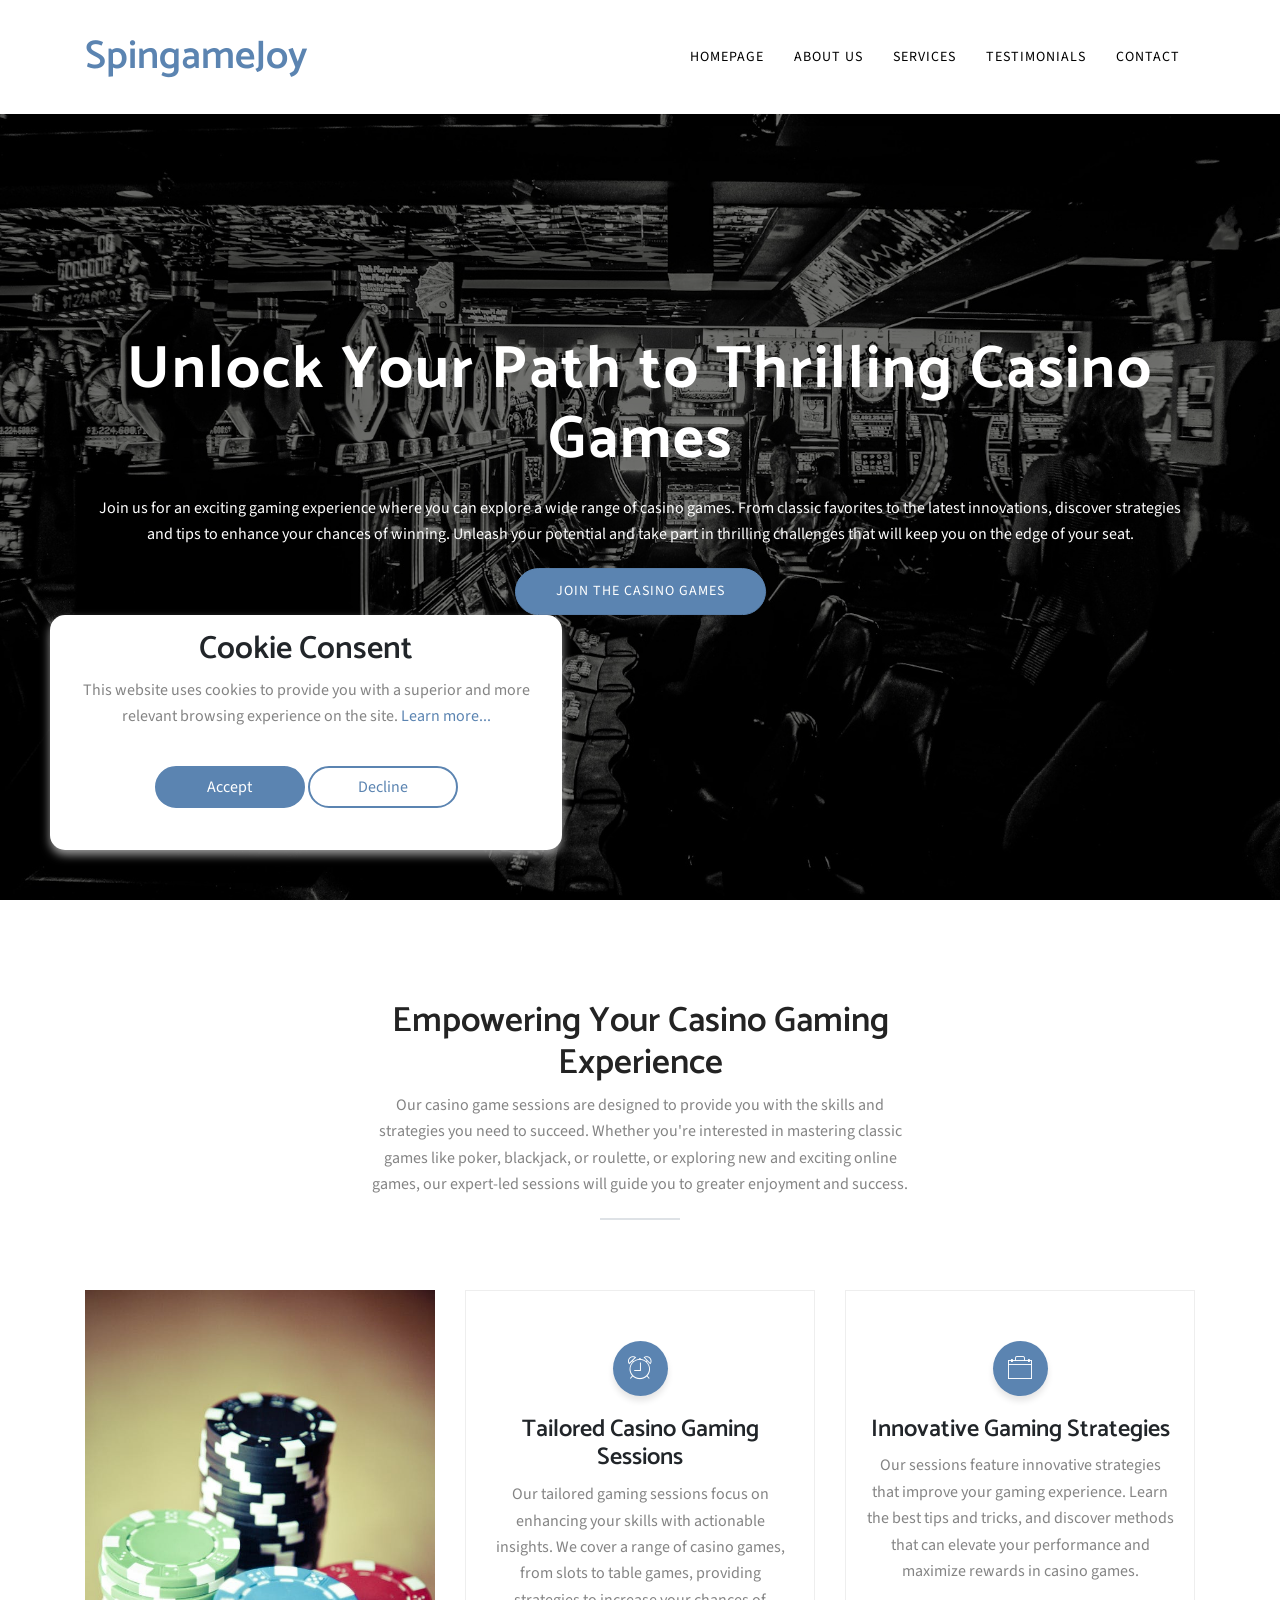
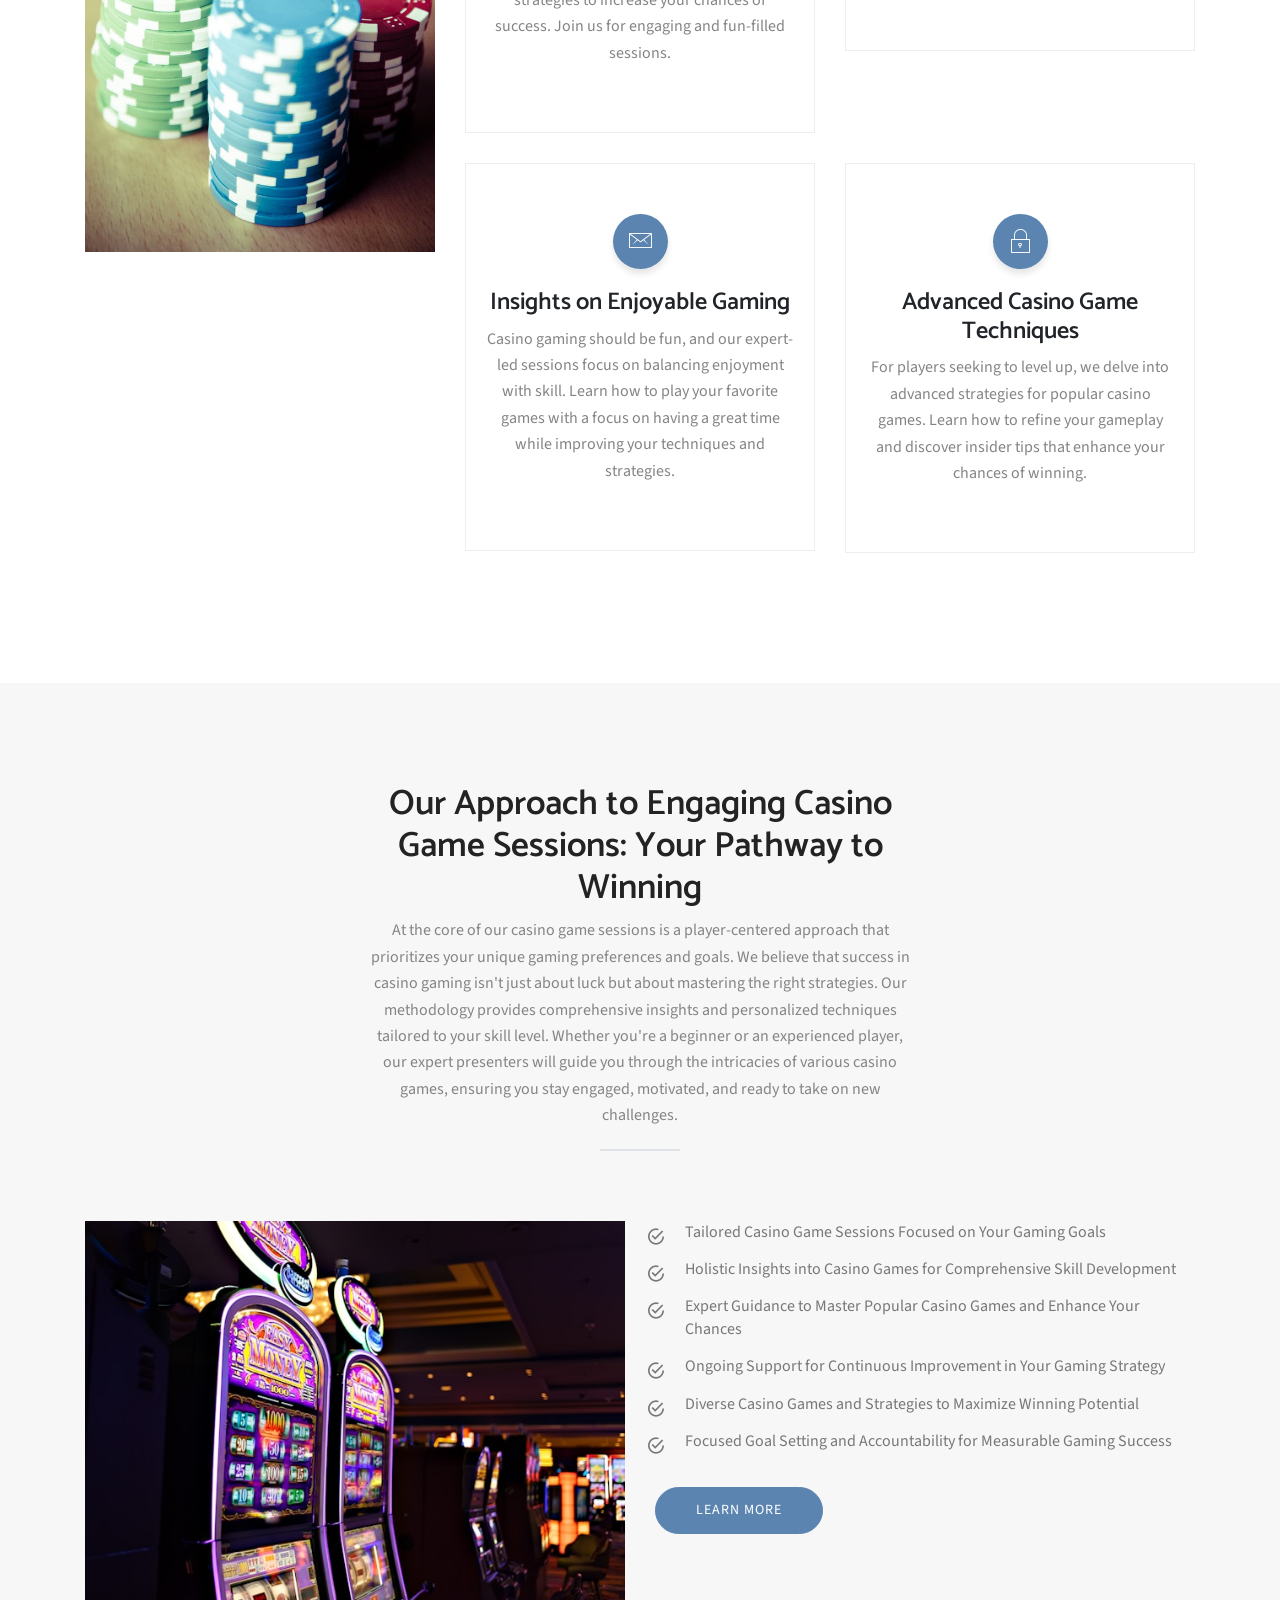
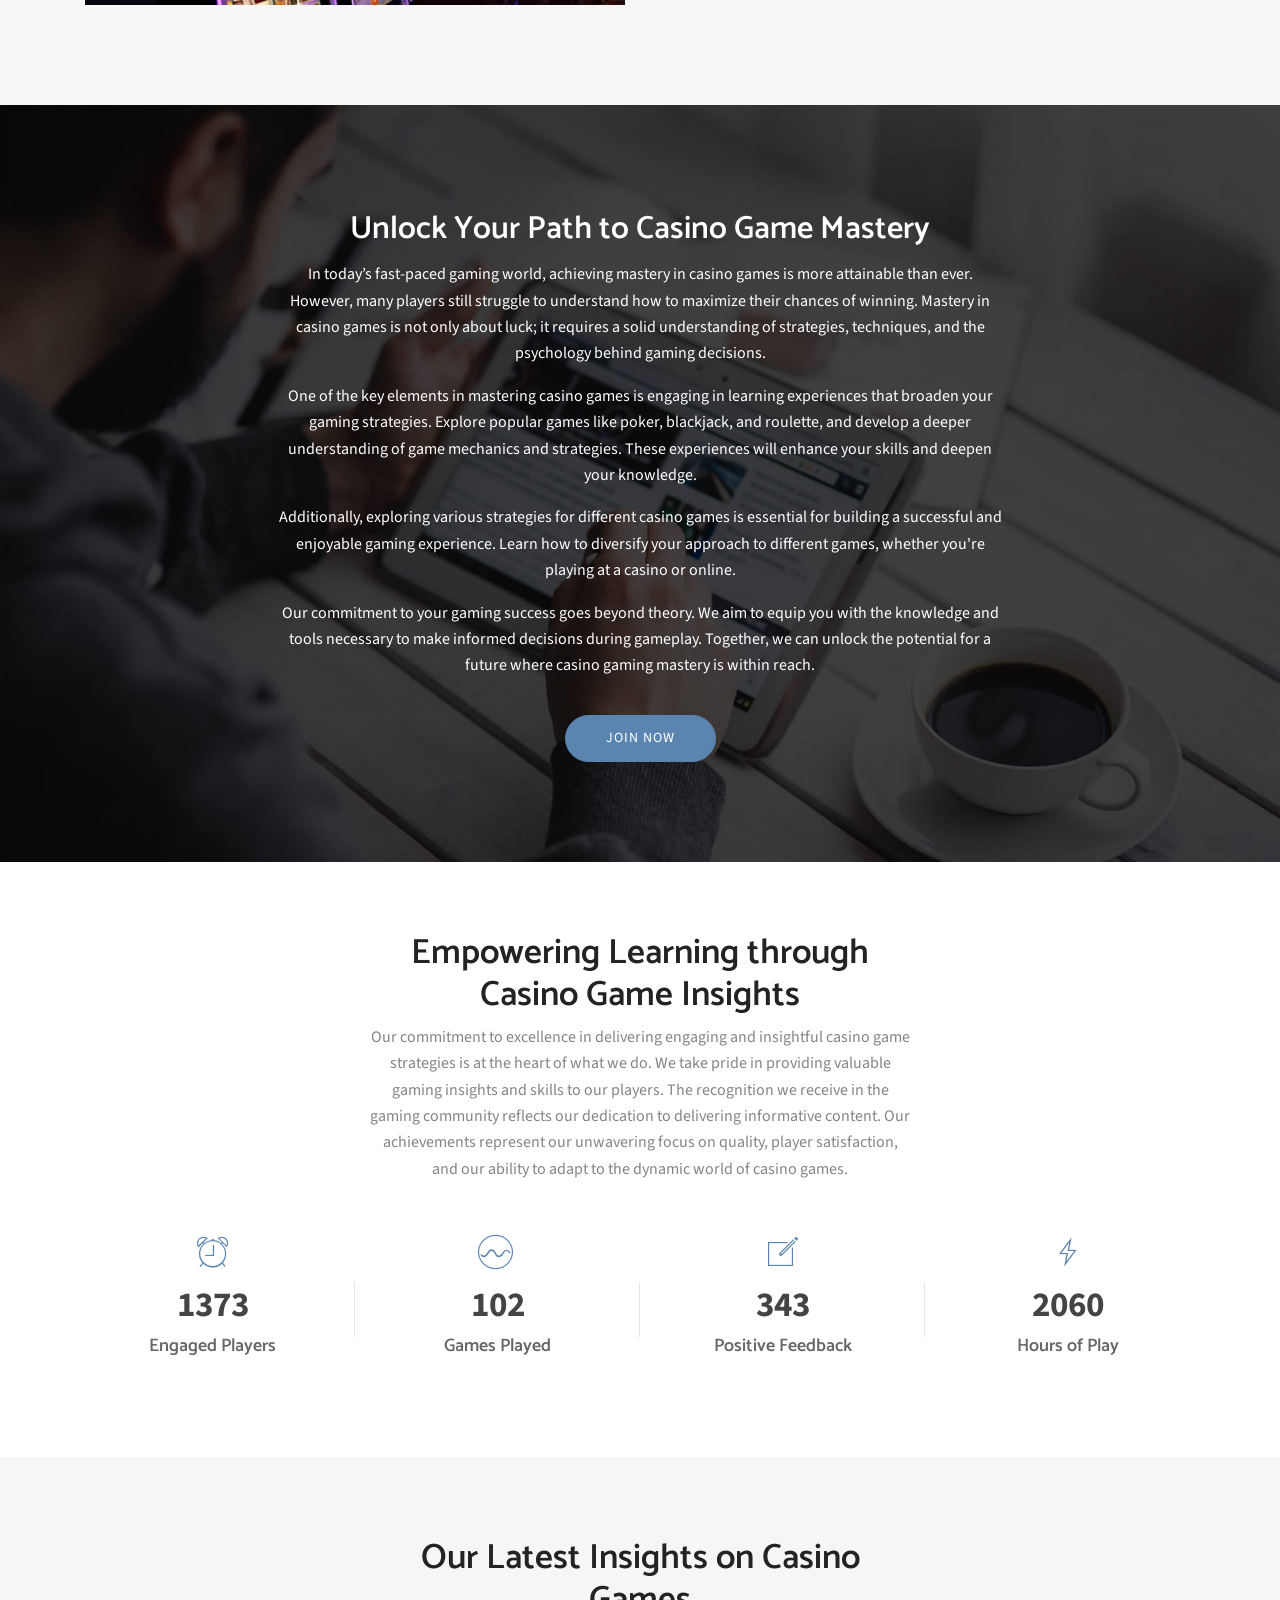
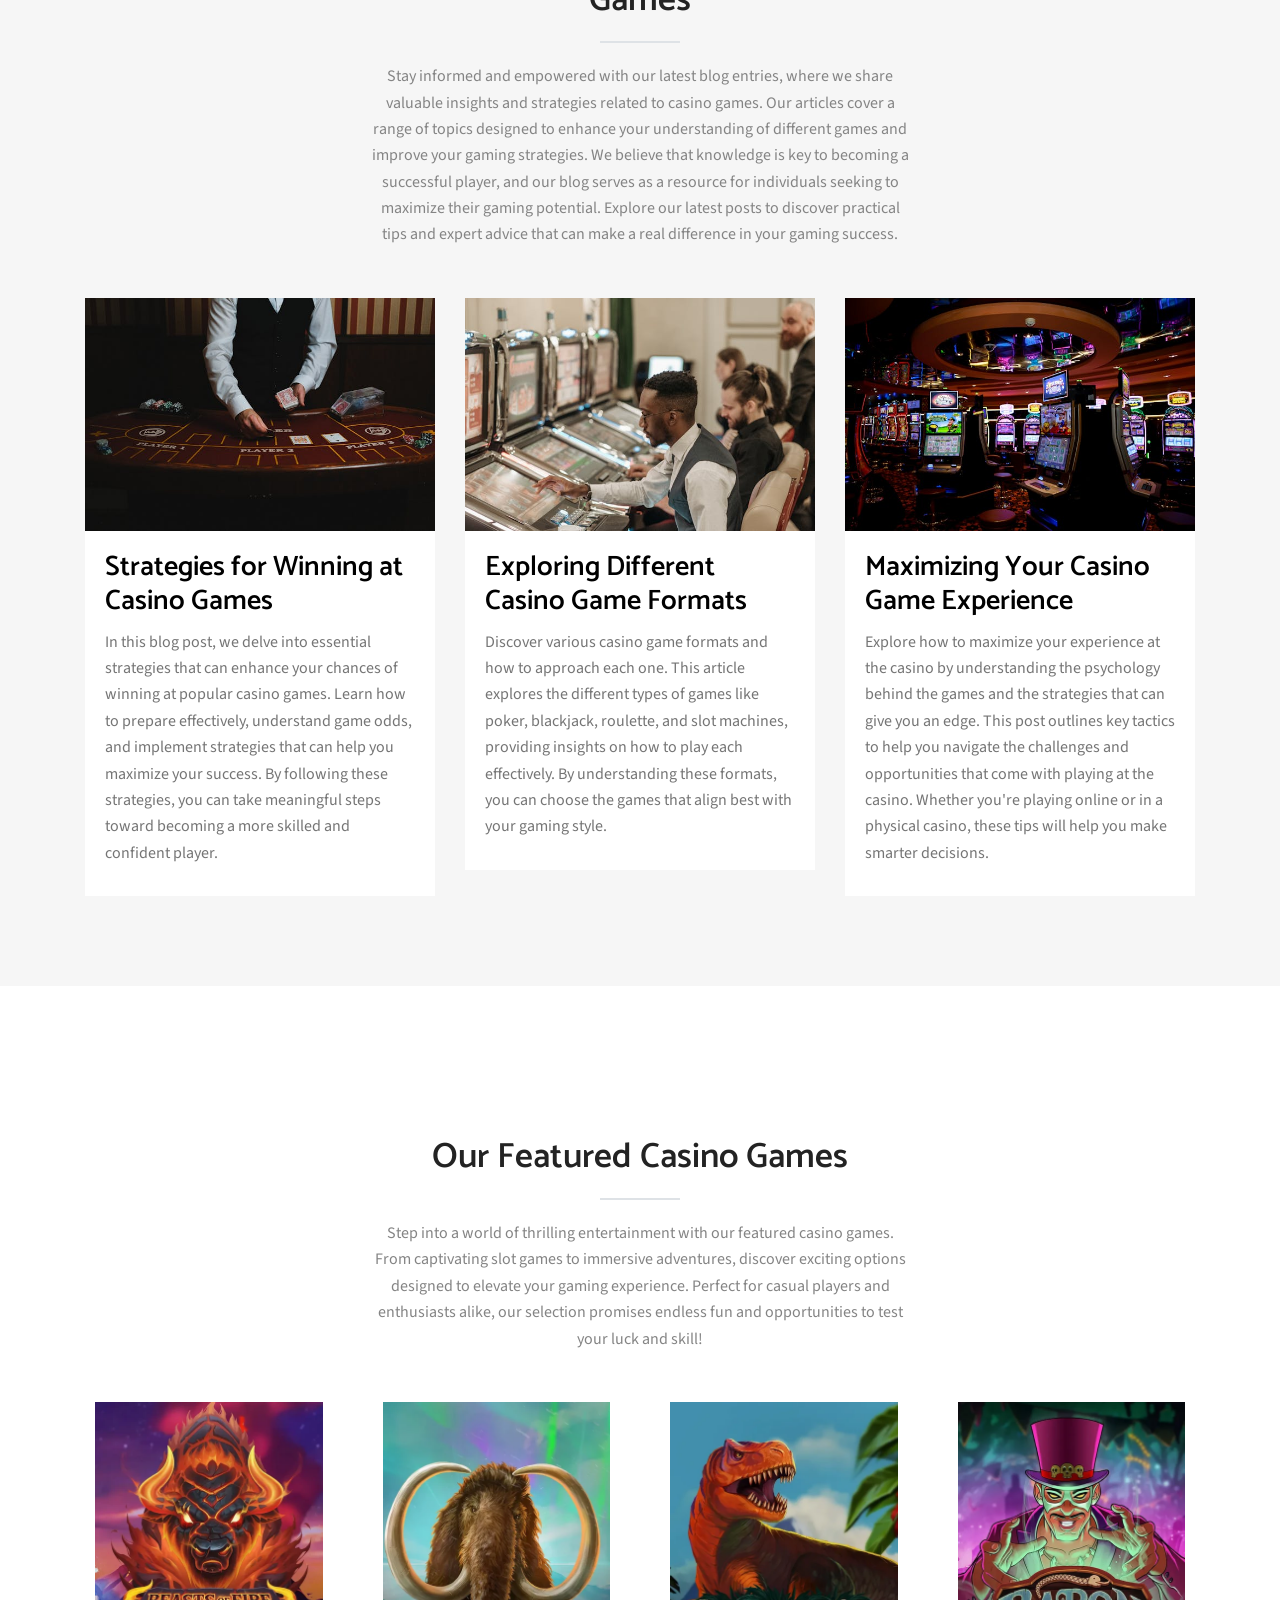
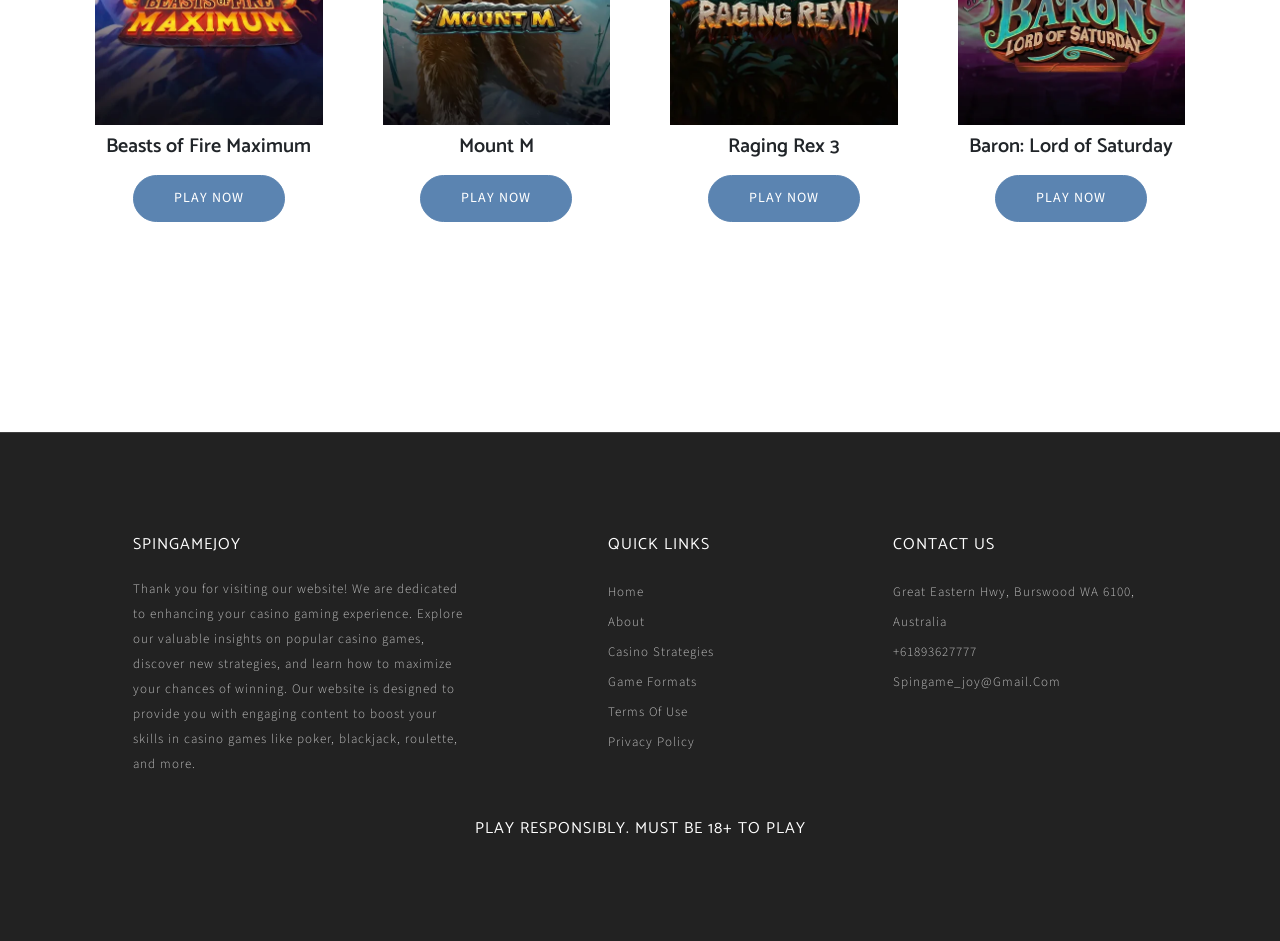
==== index.html @ d4bc5409 "WIP" ====
<!DOCTYPE html>

<html lang="en">
    <head>
        <!-- Basic Page Needs
  ================================================== -->
        <meta charset="utf-8" />
        <title>SpingameJoy</title>

        <!-- Mobile Specific Metas
  ================================================== -->
        <meta http-equiv="X-UA-Compatible" content="IE=edge" />
        <meta
            name="description"
            content="One page parallax responsive HTML Template"
        />
        <meta
            name="viewport"
            content="width=device-width, initial-scale=1.0, maximum-scale=5.0"
        />
        <meta name="author" content="Themefisher" />
        <meta name="generator" content="Themefisher Bingo HTML Template v1.0" />

        <!-- Favicon -->
        <link
            rel="shortcut icon"
            type="image/x-icon"
            href="images/favicon.png"
        />

        <!-- CSS
  ================================================== -->
        <!-- Themefisher Icon font -->
        <link rel="stylesheet" href="plugins/themefisher-font/style.css" />
        <!-- bootstrap.min css -->
        <link rel="stylesheet" href="plugins/bootstrap/bootstrap.min.css" />
        <!-- Lightbox.min css -->
        <link rel="stylesheet" href="plugins/lightbox2/css/lightbox.min.css" />
        <!-- animation css -->
        <link rel="stylesheet" href="plugins/animate/animate.css" />
        <!-- Slick Carousel -->
        <link rel="stylesheet" href="plugins/slick/slick.css" />
        <!-- Main Stylesheet -->
        <link rel="stylesheet" href="css/style.css" />
    </head>
    <body id="body">
        <!--
  Start Preloader
  ==================================== -->
        <div id="preloader">
            <div class="preloader">
                <span></span>
                <span></span>
                <span></span>
                <span></span>
                <span></span>
                <span></span>
            </div>
        </div>
        <!--
  End Preloader
  ==================================== -->

        <!--
Fixed Navigation
==================================== -->
        <header class="navigation fixed-top">
            <div class="container">
                <!-- main nav -->
                <nav class="navbar navbar-expand-lg navbar-light px-0">
                    <!-- logo -->
                    <a class="navbar-brand logo" href="index.html">
                        <h1 style="margin-bottom: 0px; color: #5b84b1ff">
                            SpingameJoy
                        </h1>
                    </a>
                    <!-- /logo -->
                    <button
                        class="navbar-toggler"
                        type="button"
                        data-toggle="collapse"
                        data-target="#navigation"
                        aria-controls="navigation"
                        aria-expanded="false"
                        aria-label="Toggle navigation"
                    >
                        <span class="navbar-toggler-icon"></span>
                    </button>

                    <div class="collapse navbar-collapse" id="navigation">
                        <ul class="navbar-nav ml-auto text-center">
                            <li class="nav-item">
                                <a class="nav-link" href="index.html"
                                    >Homepage</a
                                >
                            </li>

                            <li class="nav-item">
                                <a class="nav-link" href="about.html"
                                    >About Us</a
                                >
                            </li>
                            <li class="nav-item">
                                <a class="nav-link" href="service.html"
                                    >Services</a
                                >
                            </li>
                            <li class="nav-item">
                                <a class="nav-link" href="testimonials.html"
                                    >Testimonials</a
                                >
                            </li>
                            <li class="nav-item">
                                <a class="nav-link" href="contact.html"
                                    >Contact</a
                                >
                            </li>
                        </ul>
                    </div>
                </nav>
                <!-- /main nav -->
            </div>
        </header>
        <!--
End Fixed Navigation
==================================== -->

        <div class="hero-slider">
            <div
                class="slider-item th-fullpage hero-area"
                style="background-image: url(images/slider/slider-bg-1.jpg)"
            >
                <div class="container">
                    <div class="row">
                        <div class="col-md-12 text-center">
                            <h1
                                data-duration-in=".3"
                                data-animation-in="fadeInUp"
                                data-delay-in=".1"
                            >
                                Unlock Your Path to Thrilling Casino Games
                            </h1>
                            <p
                                data-duration-in=".3"
                                data-animation-in="fadeInUp"
                                data-delay-in=".5"
                            >
                                Join us for an exciting gaming experience where
                                you can explore a wide range of casino games.
                                From classic favorites to the latest
                                innovations, discover strategies and tips to
                                enhance your chances of winning. Unleash your
                                potential and take part in thrilling challenges
                                that will keep you on the edge of your seat.
                            </p>
                            <a
                                data-duration-in=".3"
                                data-animation-in="fadeInUp"
                                data-delay-in=".8"
                                class="btn btn-main"
                                href="service.html"
                                >Join the Casino Games</a
                            >
                        </div>
                    </div>
                </div>
            </div>
            <div
                class="slider-item th-fullpage hero-area"
                style="background-image: url(images/slider/slider-bg-2.jpg)"
            >
                <div class="container">
                    <div class="row">
                        <div class="col-md-12 text-center">
                            <h1
                                data-duration-in=".3"
                                data-animation-in="fadeInDown"
                                data-delay-in=".1"
                            >
                                Master Casino Strategies for Fun and Rewards
                            </h1>
                            <p
                                data-duration-in=".3"
                                data-animation-in="fadeInDown"
                                data-delay-in=".5"
                            >
                                Ready to take your casino game skills to the
                                next level? Learn strategies to maximize your
                                chances of winning. Whether you're a beginner or
                                an experienced player, learn how to play smarter
                                and enjoy a rewarding gaming experience.
                            </p>
                            <a
                                data-duration-in=".3"
                                data-animation-in="fadeInDown"
                                data-delay-in=".8"
                                class="btn btn-main"
                                href="about.html"
                                >Join Now</a
                            >
                        </div>
                    </div>
                </div>
            </div>
        </div>

        <!--
Start About Section
==================================== -->
        <section class="service-2 section">
            <div class="container">
                <div class="row justify-content-center">
                    <div class="col-lg-6">
                        <!-- section title -->
                        <div class="title text-center">
                            <h2>Empowering Your Casino Gaming Experience</h2>
                            <p>
                                Our casino game sessions are designed to provide
                                you with the skills and strategies you need to
                                succeed. Whether you're interested in mastering
                                classic games like poker, blackjack, or
                                roulette, or exploring new and exciting online
                                games, our expert-led sessions will guide you to
                                greater enjoyment and success.
                            </p>
                            <div class="border"></div>
                        </div>
                        <!-- /section title -->
                    </div>
                </div>
                <div class="row">
                    <div class="col-md-4 text-center d-none d-md-block">
                        <img
                            loading="lazy"
                            src="images/about/member.jpg"
                            class="img-fluid inline-block"
                            alt=""
                        />
                    </div>
                    <div class="col-md-8">
                        <div class="row text-center">
                            <div class="col-md-6 col-sm-6">
                                <div class="service-item">
                                    <i class="tf-ion-ios-alarm-outline"></i>
                                    <h4>Tailored Casino Gaming Sessions</h4>
                                    <p>
                                        Our tailored gaming sessions focus on
                                        enhancing your skills with actionable
                                        insights. We cover a range of casino
                                        games, from slots to table games,
                                        providing strategies to increase your
                                        chances of success. Join us for engaging
                                        and fun-filled sessions.
                                    </p>
                                </div>
                            </div>
                            <!-- END COL -->
                            <div class="col-md-6 col-sm-6">
                                <div class="service-item">
                                    <i class="tf-ion-ios-briefcase-outline"></i>
                                    <h4>Innovative Gaming Strategies</h4>
                                    <p>
                                        Our sessions feature innovative
                                        strategies that improve your gaming
                                        experience. Learn the best tips and
                                        tricks, and discover methods that can
                                        elevate your performance and maximize
                                        rewards in casino games.
                                    </p>
                                </div>
                            </div>
                            <!-- END COL -->
                            <div class="col-md-6 col-sm-6">
                                <div class="service-item">
                                    <i class="tf-ion-ios-email-outline"></i>
                                    <h4>Insights on Enjoyable Gaming</h4>
                                    <p>
                                        Casino gaming should be fun, and our
                                        expert-led sessions focus on balancing
                                        enjoyment with skill. Learn how to play
                                        your favorite games with a focus on
                                        having a great time while improving your
                                        techniques and strategies.
                                    </p>
                                </div>
                            </div>
                            <!-- END COL -->
                            <div class="col-md-6 col-sm-6">
                                <div class="service-item">
                                    <i class="tf-ion-ios-locked-outline"></i>
                                    <h4>Advanced Casino Game Techniques</h4>
                                    <p>
                                        For players seeking to level up, we
                                        delve into advanced strategies for
                                        popular casino games. Learn how to
                                        refine your gameplay and discover
                                        insider tips that enhance your chances
                                        of winning.
                                    </p>
                                </div>
                            </div>
                            <!-- END COL -->
                        </div>
                    </div>
                </div>
                <!-- End row -->
            </div>
            <!-- End container -->
        </section>

        <!-- End section -->

        <!--
Start About Section
==================================== -->
        <section class="about-2 section" id="about">
            <div class="container">
                <div class="row justify-content-center">
                    <!-- section title -->
                    <div class="col-lg-6">
                        <div class="title text-center">
                            <h2>
                                Our Approach to Engaging Casino Game Sessions:
                                Your Pathway to Winning
                            </h2>
                            <p>
                                At the core of our casino game sessions is a
                                player-centered approach that prioritizes your
                                unique gaming preferences and goals. We believe
                                that success in casino gaming isn't just about
                                luck but about mastering the right strategies.
                                Our methodology provides comprehensive insights
                                and personalized techniques tailored to your
                                skill level. Whether you're a beginner or an
                                experienced player, our expert presenters will
                                guide you through the intricacies of various
                                casino games, ensuring you stay engaged,
                                motivated, and ready to take on new challenges.
                            </p>
                            <div class="border"></div>
                        </div>
                    </div>
                    <!-- /section title -->
                </div>

                <div class="row">
                    <div class="col-md-6 mb-4 mb-md-0">
                        <img
                            loading="lazy"
                            src="images/about/approach.jpg"
                            class="img-fluid"
                            alt=""
                        />
                    </div>
                    <div class="col-md-6">
                        <ul class="checklist">
                            <li>
                                Tailored Casino Game Sessions Focused on Your
                                Gaming Goals
                            </li>
                            <li>
                                Holistic Insights into Casino Games for
                                Comprehensive Skill Development
                            </li>
                            <li>
                                Expert Guidance to Master Popular Casino Games
                                and Enhance Your Chances
                            </li>
                            <li>
                                Ongoing Support for Continuous Improvement in
                                Your Gaming Strategy
                            </li>
                            <li>
                                Diverse Casino Games and Strategies to Maximize
                                Winning Potential
                            </li>
                            <li>
                                Focused Goal Setting and Accountability for
                                Measurable Gaming Success
                            </li>
                        </ul>
                        <a href="about.html" class="btn btn-main mt-20"
                            >Learn More</a
                        >
                    </div>
                </div>
                <!-- End row -->
            </div>
            <!-- End container -->
        </section>
        <!-- End section -->

        <!--
Start Call To Action
==================================== -->
        <section class="call-to-action section">
            <div class="container">
                <div class="row justify-content-center">
                    <div class="col-xl-8 col-lg-8 text-center">
                        <h2>Unlock Your Path to Casino Game Mastery</h2>
                        <p>
                            In today’s fast-paced gaming world, achieving
                            mastery in casino games is more attainable than
                            ever. However, many players still struggle to
                            understand how to maximize their chances of winning.
                            Mastery in casino games is not only about luck; it
                            requires a solid understanding of strategies,
                            techniques, and the psychology behind gaming
                            decisions.
                        </p>
                        <p>
                            One of the key elements in mastering casino games is
                            engaging in learning experiences that broaden your
                            gaming strategies. Explore popular games like poker,
                            blackjack, and roulette, and develop a deeper
                            understanding of game mechanics and strategies.
                            These experiences will enhance your skills and
                            deepen your knowledge.
                        </p>
                        <p>
                            Additionally, exploring various strategies for
                            different casino games is essential for building a
                            successful and enjoyable gaming experience. Learn
                            how to diversify your approach to different games,
                            whether you're playing at a casino or online.
                        </p>
                        <p>
                            Our commitment to your gaming success goes beyond
                            theory. We aim to equip you with the knowledge and
                            tools necessary to make informed decisions during
                            gameplay. Together, we can unlock the potential for
                            a future where casino gaming mastery is within
                            reach.
                        </p>
                        <a href="contact.html" class="btn btn-main">Join Now</a>
                    </div>
                </div>
                <!-- End row -->
            </div>
            <!-- End container -->
        </section>
        <!-- End section -->

        <!--
Start Counter Section
==================================== -->
        <section class="counter-wrapper section-sm">
            <div class="container">
                <div class="row justify-content-center">
                    <div class="col-xl-6 col-lg-8 text-center">
                        <div class="title">
                            <h2>
                                Empowering Learning through Casino Game Insights
                            </h2>
                            <p>
                                Our commitment to excellence in delivering
                                engaging and insightful casino game strategies
                                is at the heart of what we do. We take pride in
                                providing valuable gaming insights and skills to
                                our players. The recognition we receive in the
                                gaming community reflects our dedication to
                                delivering informative content. Our achievements
                                represent our unwavering focus on quality,
                                player satisfaction, and our ability to adapt to
                                the dynamic world of casino games.
                            </p>
                        </div>
                    </div>
                </div>
                <div class="row">
                    <!-- first count item -->
                    <div class="col-md-3 col-sm-6 col-xs-6 text-center">
                        <div class="counters-item">
                            <i class="tf-ion-ios-alarm-outline"></i>
                            <div>
                                <span class="counter" data-count="2000">0</span>
                            </div>
                            <h3>Engaged Players</h3>
                        </div>
                    </div>
                    <!-- end first count item -->

                    <!-- second count item -->
                    <div class="col-md-3 col-sm-6 col-xs-6 text-center">
                        <div class="counters-item">
                            <i class="tf-ion-ios-analytics-outline"></i>
                            <div>
                                <span class="counter" data-count="150">0</span>
                            </div>
                            <h3>Games Played</h3>
                        </div>
                    </div>
                    <!-- end second count item -->

                    <!-- third count item -->
                    <div class="col-md-3 col-sm-6 col-xs-6 text-center">
                        <div class="counters-item">
                            <i class="tf-ion-ios-compose-outline"></i>
                            <div>
                                <span class="counter" data-count="500">0</span>
                            </div>
                            <h3>Positive Feedback</h3>
                        </div>
                    </div>
                    <!-- end third count item -->

                    <!-- fourth count item -->
                    <div class="col-md-3 col-sm-6 col-xs-6 text-center">
                        <div class="counters-item kill-border">
                            <i class="tf-ion-ios-bolt-outline"></i>
                            <div>
                                <span class="counter" data-count="3000">0</span>
                            </div>
                            <h3>Hours of Play</h3>
                        </div>
                    </div>
                    <!-- end fourth count item -->
                </div>
                <!-- end row -->
            </div>
            <!-- end container -->
        </section>
        <!-- end section -->

        <!--
Start Blog Section
=========================================== -->
        <section class="blog" id="blog">
            <div class="container">
                <div class="row justify-content-center">
                    <!-- section title -->
                    <div class="col-xl-6 col-lg-8">
                        <div class="title text-center">
                            <h2>
                                Our Latest Insights
                                <span class="color">on Casino Games</span>
                            </h2>
                            <div class="border"></div>
                            <p>
                                Stay informed and empowered with our latest blog
                                entries, where we share valuable insights and
                                strategies related to casino games. Our articles
                                cover a range of topics designed to enhance your
                                understanding of different games and improve
                                your gaming strategies. We believe that
                                knowledge is key to becoming a successful
                                player, and our blog serves as a resource for
                                individuals seeking to maximize their gaming
                                potential. Explore our latest posts to discover
                                practical tips and expert advice that can make a
                                real difference in your gaming success.
                            </p>
                        </div>
                    </div>
                    <!-- /section title -->
                </div>

                <div class="row">
                    <!-- single blog post -->
                    <article class="col-lg-4 col-md-6">
                        <div class="post-item">
                            <div class="media-wrapper">
                                <img
                                    loading="lazy"
                                    src="images/blog/post-1.jpg"
                                    alt="casino strategies cover image"
                                    class="img-fluid"
                                />
                            </div>

                            <div class="content">
                                <h3>
                                    <a
                                        >Strategies for Winning at Casino
                                        Games</a
                                    >
                                </h3>
                                <p>
                                    In this blog post, we delve into essential
                                    strategies that can enhance your chances of
                                    winning at popular casino games. Learn how
                                    to prepare effectively, understand game
                                    odds, and implement strategies that can help
                                    you maximize your success. By following
                                    these strategies, you can take meaningful
                                    steps toward becoming a more skilled and
                                    confident player.
                                </p>
                            </div>
                        </div>
                    </article>
                    <!-- /single blog post -->

                    <!-- single blog post -->
                    <article class="col-lg-4 col-md-6">
                        <div class="post-item">
                            <div class="media-wrapper">
                                <img
                                    loading="lazy"
                                    src="images/blog/post-2.jpg"
                                    alt="casino game formats cover image"
                                    class="img-fluid"
                                />
                            </div>

                            <div class="content">
                                <h3>
                                    <a
                                        >Exploring Different Casino Game
                                        Formats</a
                                    >
                                </h3>
                                <p>
                                    Discover various casino game formats and how
                                    to approach each one. This article explores
                                    the different types of games like poker,
                                    blackjack, roulette, and slot machines,
                                    providing insights on how to play each
                                    effectively. By understanding these formats,
                                    you can choose the games that align best
                                    with your gaming style.
                                </p>
                            </div>
                        </div>
                    </article>
                    <!-- end single blog post -->

                    <!-- single blog post -->
                    <article class="col-lg-4 col-md-6">
                        <div class="post-item">
                            <div class="media-wrapper">
                                <img
                                    loading="lazy"
                                    src="images/blog/post-3.jpg"
                                    alt="casino game benefits cover image"
                                    class="img-fluid"
                                />
                            </div>

                            <div class="content">
                                <h3>
                                    <a
                                        >Maximizing Your Casino Game
                                        Experience</a
                                    >
                                </h3>
                                <p>
                                    Explore how to maximize your experience at
                                    the casino by understanding the psychology
                                    behind the games and the strategies that can
                                    give you an edge. This post outlines key
                                    tactics to help you navigate the challenges
                                    and opportunities that come with playing at
                                    the casino. Whether you're playing online or
                                    in a physical casino, these tips will help
                                    you make smarter decisions.
                                </p>
                            </div>
                        </div>
                    </article>
                    <!-- end single blog post -->
                </div>
                <!-- end row -->
            </div>
            <!-- end container -->
        </section>
        <!-- end section -->

        <!-- Featured Games Start -->
        <section style="margin-top: 100px; margin-bottom: 140px">
            <div class="container" style="padding: 50px 10px">
                <!-- section title -->
                <div class="row justify-content-center">
                    <div class="col-xl-6 col-lg-8">
                        <div class="title text-center">
                            <h2>
                                Our Featured
                                <span class="color">Casino Games</span>
                            </h2>
                            <div class="border"></div>
                            <p>
                                Step into a world of thrilling entertainment
                                with our featured casino games. From captivating
                                slot games to immersive adventures, discover
                                exciting options designed to elevate your gaming
                                experience. Perfect for casual players and
                                enthusiasts alike, our selection promises
                                endless fun and opportunities to test your luck
                                and skill!
                            </p>
                        </div>
                    </div>
                </div>
                <!-- /section title -->
                <div>
                    <div class="row">
                        <div class="col-lg-3 col-md-6 col-sm-12 text-center">
                            <div
                                style="
                                    background-color: #fff;
                                    padding: 0px 15px 20px;
                                "
                            >
                                <img
                                    src="images/about-1.jpg"
                                    alt="Beasts of Fire Maximum"
                                    style="
                                        width: 100%;
                                        margin-bottom: 10px;
                                        object-fit: cover;
                                    "
                                />
                                <h5 class="mb-3">Beasts of Fire Maximum</h5>
                                <button
                                    type="button"
                                    class="btn btn-outline-primary"
                                    id="triggerImage"
                                >
                                    Play Now
                                </button>
                                <div
                                    class="iframe-container"
                                    id="iframeContainer"
                                >
                                    <div class="iframe-content">
                                        <button class="close-btn" id="closeBtn">
                                            X
                                        </button>
                                        <iframe
                                            class="iframe"
                                            frameborder="0"
                                            scrolling="auto"
                                            allowfullscreen=""
                                            loading="lazy"
                                            src="https://asccw.playngonetwork.com/casino/ContainerLauncher?pid=2&gid=beastsoffiremaximum&lang=en_GB&practice=1&channel=desktop&demo=2"
                                        ></iframe>
                                    </div>
                                </div>
                            </div>
                        </div>

                        <div class="col-lg-3 col-md-6 col-sm-12 text-center">
                            <div
                                style="
                                    background-color: #fff;
                                    padding: 0px 15px 20px;
                                "
                            >
                                <img
                                    src="images/about-2.jpg"
                                    alt="Mount M"
                                    style="
                                        width: 100%;
                                        margin-bottom: 10px;
                                        object-fit: cover;
                                    "
                                />
                                <h5 class="mb-3">Mount M</h5>
                                <button
                                    type="button"
                                    class="btn btn-outline-primary"
                                    id="triggerImage2"
                                >
                                    Play Now
                                </button>
                                <div
                                    class="iframe-container"
                                    id="iframeContainer2"
                                >
                                    <div class="iframe-content">
                                        <button
                                            class="close-btn"
                                            id="closeBtn2"
                                        >
                                            X
                                        </button>
                                        <iframe
                                            class="iframe"
                                            frameborder="0"
                                            scrolling="auto"
                                            allowfullscreen=""
                                            loading="lazy"
                                            src="https://asccw.playngonetwork.com/casino/ContainerLauncher?pid=2&gid=mountm&lang=en_GB&practice=1&channel=desktop&demo=2"
                                        ></iframe>
                                    </div>
                                </div>
                            </div>
                        </div>

                        <div class="col-lg-3 col-md-6 col-sm-12 text-center">
                            <div
                                style="
                                    background-color: #fff;
                                    padding: 0px 15px 20px;
                                "
                            >
                                <img
                                    src="images/about-3.jpg"
                                    alt="Raging Rex 3"
                                    style="
                                        width: 100%;
                                        margin-bottom: 10px;
                                        object-fit: cover;
                                    "
                                />
                                <h5 class="mb-3">Raging Rex 3</h5>
                                <button
                                    type="button"
                                    class="btn btn-outline-primary"
                                    id="triggerImage3"
                                >
                                    Play Now
                                </button>
                                <div
                                    class="iframe-container"
                                    id="iframeContainer3"
                                >
                                    <div class="iframe-content">
                                        <button
                                            class="close-btn"
                                            id="closeBtn3"
                                        >
                                            X
                                        </button>
                                        <iframe
                                            class="iframe"
                                            frameborder="0"
                                            scrolling="auto"
                                            allowfullscreen=""
                                            loading="lazy"
                                            src="https://asccw.playngonetwork.com/casino/ContainerLauncher?pid=2&gid=ragingrex3&lang=en_GB&practice=1&channel=desktop&demo=2"
                                        ></iframe>
                                    </div>
                                </div>
                            </div>
                        </div>

                        <div class="col-lg-3 col-md-6 col-sm-12 text-center">
                            <div
                                style="
                                    background-color: #fff;
                                    padding: 0px 15px 20px;
                                "
                            >
                                <img
                                    src="images/about-4.jpg"
                                    alt="Baron: Lord of Saturday"
                                    style="
                                        width: 100%;
                                        margin-bottom: 10px;
                                        object-fit: cover;
                                    "
                                />
                                <h5 class="mb-3">Baron: Lord of Saturday</h5>
                                <button
                                    type="button"
                                    class="btn btn-outline-primary"
                                    id="triggerImage4"
                                >
                                    Play Now
                                </button>
                                <div
                                    class="iframe-container"
                                    id="iframeContainer4"
                                >
                                    <div class="iframe-content">
                                        <button
                                            class="close-btn"
                                            id="closeBtn4"
                                        >
                                            X
                                        </button>
                                        <iframe
                                            class="iframe"
                                            frameborder="0"
                                            scrolling="auto"
                                            allowfullscreen=""
                                            loading="lazy"
                                            src="https://asccw.playngonetwork.com/casino/ContainerLauncher?pid=2&gid=baronlordofsaturday&lang=en_GB&practice=1&channel=desktop&demo=2"
                                        ></iframe>
                                    </div>
                                </div>
                            </div>
                        </div>
                    </div>
                </div>
            </div>
        </section>
        <!-- Featured Games End -->

        <footer id="footer" class="bg-one">
            <div class="top-footer">
                <div class="container">
                    <div class="row justify-content-around">
                        <div class="col-lg-4 col-md-6 mb-5 mb-lg-0">
                            <h3>SpingameJoy</h3>
                            <p>
                                Thank you for visiting our website! We are
                                dedicated to enhancing your casino gaming
                                experience. Explore our valuable insights on
                                popular casino games, discover new strategies,
                                and learn how to maximize your chances of
                                winning. Our website is designed to provide you
                                with engaging content to boost your skills in
                                casino games like poker, blackjack, roulette,
                                and more.
                            </p>
                        </div>
                        <!-- End of .col-sm-3 -->

                        <div class="col-lg-2 col-md-6 mb-5 mb-md-0">
                            <ul>
                                <li>
                                    <h3>Quick Links</h3>
                                </li>
                                <li><a href="index.html">Home</a></li>
                                <li><a href="about.html">About</a></li>
                                <li>
                                    <a href="casino-strategies.html"
                                        >Casino Strategies</a
                                    >
                                </li>
                                <li>
                                    <a href="game-formats.html">Game Formats</a>
                                </li>
                                <li>
                                    <a href="terms-of-use.html">Terms Of Use</a>
                                </li>
                                <li>
                                    <a href="privacy-policy.html"
                                        >Privacy Policy</a
                                    >
                                </li>
                            </ul>
                        </div>
                        <!-- End of .col-sm-3 -->

                        <div class="col-lg-3 col-md-6">
                            <ul>
                                <li>
                                    <h3>Contact Us</h3>
                                </li>
                                <li>
                                    <a href="contact.html"
                                        >Great Eastern Hwy, Burswood WA 6100,
                                        Australia</a
                                    >
                                </li>
                                <li>
                                    <a href="contact.html">+61893627777</a>
                                </li>
                                <li>
                                    <a href="contact.html"
                                        >spingame_joy@gmail.com</a
                                    >
                                </li>
                            </ul>
                        </div>
                        <!-- End of .col-sm-3 -->
                        <div class="col-md-12">
                            <h3 class="text-center mt-4">
                                Play responsibly. Must be 18+ to play
                            </h3>
                        </div>
                    </div>
                </div>
                <!-- end container -->
            </div>
        </footer>
        <!-- end footer -->

        <!-- Cookie banner -->
        <div class="cookie-wrapper show">
            <div>
                <i class="bx bx-cookie"></i>
                <h2 style="text-align: center">Cookie Consent</h2>
            </div>

            <div class="data">
                <p>
                    This website uses cookies to provide you with a superior and
                    more relevant browsing experience on the site.
                    <a href="#">Learn more...</a>
                </p>
            </div>

            <div class="buttons">
                <button class="cookie-button" id="acceptBtn">Accept</button>
                <button class="cookie-button" id="declineBtn">Decline</button>
            </div>
        </div>
        <!-- End Cookie banner -->

        <!-- end Footer Area
========================================== -->
        <!-- 
    Essential Scripts
    =====================================-->

        <!-- JavaScript Libraries -->
        <script>
            document
                .getElementById('triggerImage')
                .addEventListener('click', function () {
                    document.getElementById('iframeContainer').style.display =
                        'flex';
                });

            document
                .getElementById('closeBtn')
                .addEventListener('click', function () {
                    document.getElementById('iframeContainer').style.display =
                        'none';
                });
        </script>
        <script>
            document
                .getElementById('triggerImage2')
                .addEventListener('click', function () {
                    document.getElementById('iframeContainer2').style.display =
                        'flex';
                });

            document
                .getElementById('closeBtn2')
                .addEventListener('click', function () {
                    document.getElementById('iframeContainer2').style.display =
                        'none';
                });
        </script>
        <script>
            document
                .getElementById('triggerImage3')
                .addEventListener('click', function () {
                    document.getElementById('iframeContainer3').style.display =
                        'flex';
                });

            document
                .getElementById('closeBtn3')
                .addEventListener('click', function () {
                    document.getElementById('iframeContainer3').style.display =
                        'none';
                });
        </script>
        <script>
            document
                .getElementById('triggerImage4')
                .addEventListener('click', function () {
                    document.getElementById('iframeContainer4').style.display =
                        'flex';
                });

            document
                .getElementById('closeBtn4')
                .addEventListener('click', function () {
                    document.getElementById('iframeContainer4').style.display =
                        'none';
                });
        </script>
        <!-- Main jQuery -->
        <script src="plugins/jquery/jquery.min.js"></script>

        <!-- Bootstrap4 -->
        <script src="plugins/bootstrap/bootstrap.min.js"></script>
        <!-- Parallax -->
        <script src="plugins/parallax/jquery.parallax-1.1.3.js"></script>
        <!-- lightbox -->
        <script src="plugins/lightbox2/js/lightbox.min.js"></script>
        <!-- Owl Carousel -->
        <script src="plugins/slick/slick.min.js"></script>
        <!-- filter -->
        <script src="plugins/filterizr/jquery.filterizr.min.js"></script>
        <!-- Smooth Scroll js -->
        <script src="plugins/smooth-scroll/smooth-scroll.min.js"></script>

        <!-- Custom js -->
        <script src="js/script.js"></script>
        <script src="js/cookiebanner.js"></script>
    </body>
</html>
---- plugins/themefisher-font/style.css ----
@font-face {
  font-family: 'themefisher-font';
  src:  url('fonts/themefisher-font.eot?ug5hnh');
  src:  url('fonts/themefisher-font.eot?ug5hnh#iefix') format('embedded-opentype'),
    url('fonts/themefisher-font.ttf?ug5hnh') format('truetype'),
    url('fonts/themefisher-font.woff?ug5hnh') format('woff'),
    url('fonts/themefisher-font.svg?ug5hnh#themefisher-font') format('svg');
  font-weight: normal;
  font-style: normal;
}

[class^="tf-"], [class*=" tf-"] {
  /* use !important to prevent issues with browser extensions that change fonts */
  font-family: 'themefisher-font' !important;
  speak: none;
  font-style: normal;
  font-weight: normal;
  font-variant: normal;
  text-transform: none;
  line-height: 1;

  /* Better Font Rendering =========== */
  -webkit-font-smoothing: antialiased;
  -moz-osx-font-smoothing: grayscale;
}

.tf-ion-alert-circled:before {
  content: "\f100";
}
.tf-ion-alert:before {
  content: "\f101";
}
.tf-ion-android-add-circle:before {
  content: "\f359";
}
.tf-ion-android-add:before {
  content: "\f2c7";
}
.tf-ion-android-alarm-clock:before {
  content: "\f35a";
}
.tf-ion-android-alert:before {
  content: "\f35b";
}
.tf-ion-android-apps:before {
  content: "\f35c";
}
.tf-ion-android-archive:before {
  content: "\f2c9";
}
.tf-ion-android-arrow-back:before {
  content: "\f2ca";
}
.tf-ion-android-arrow-down:before {
  content: "\f35d";
}
.tf-ion-android-arrow-dropdown-circle:before {
  content: "\f35e";
}
.tf-ion-android-arrow-dropdown:before {
  content: "\f35f";
}
.tf-ion-android-arrow-dropleft-circle:before {
  content: "\f360";
}
.tf-ion-android-arrow-dropleft:before {
  content: "\f361";
}
.tf-ion-android-arrow-dropright-circle:before {
  content: "\f362";
}
.tf-ion-android-arrow-dropright:before {
  content: "\f363";
}
.tf-ion-android-arrow-dropup-circle:before {
  content: "\f364";
}
.tf-ion-android-arrow-dropup:before {
  content: "\f365";
}
.tf-ion-android-arrow-forward:before {
  content: "\f30f";
}
.tf-ion-android-arrow-up:before {
  content: "\f366";
}
.tf-ion-android-attach:before {
  content: "\f367";
}
.tf-ion-android-bar:before {
  content: "\f368";
}
.tf-ion-android-bicycle:before {
  content: "\f369";
}
.tf-ion-android-boat:before {
  content: "\f36a";
}
.tf-ion-android-bookmark:before {
  content: "\f36b";
}
.tf-ion-android-bulb:before {
  content: "\f36c";
}
.tf-ion-android-bus:before {
  content: "\f36d";
}
.tf-ion-android-calendar:before {
  content: "\f2d1";
}
.tf-ion-android-call:before {
  content: "\f2d2";
}
.tf-ion-android-camera:before {
  content: "\f2d3";
}
.tf-ion-android-cancel:before {
  content: "\f36e";
}
.tf-ion-android-car:before {
  content: "\f36f";
}
.tf-ion-android-cart:before {
  content: "\f370";
}
.tf-ion-android-chat:before {
  content: "\f2d4";
}
.tf-ion-android-checkbox-blank:before {
  content: "\f371";
}
.tf-ion-android-checkbox-outline-blank:before {
  content: "\f372";
}
.tf-ion-android-checkbox-outline:before {
  content: "\f373";
}
.tf-ion-android-checkbox:before {
  content: "\f374";
}
.tf-ion-android-checkmark-circle:before {
  content: "\f375";
}
.tf-ion-android-clipboard:before {
  content: "\f376";
}
.tf-ion-android-close:before {
  content: "\f2d7";
}
.tf-ion-android-cloud-circle:before {
  content: "\f377";
}
.tf-ion-android-cloud-done:before {
  content: "\f378";
}
.tf-ion-android-cloud-outline:before {
  content: "\f379";
}
.tf-ion-android-cloud:before {
  content: "\f37a";
}
.tf-ion-android-color-palette:before {
  content: "\f37b";
}
.tf-ion-android-compass:before {
  content: "\f37c";
}
.tf-ion-android-contact:before {
  content: "\f2d8";
}
.tf-ion-android-contacts:before {
  content: "\f2d9";
}
.tf-ion-android-contract:before {
  content: "\f37d";
}
.tf-ion-android-create:before {
  content: "\f37e";
}
.tf-ion-android-delete:before {
  content: "\f37f";
}
.tf-ion-android-desktop:before {
  content: "\f380";
}
.tf-ion-android-document:before {
  content: "\f381";
}
.tf-ion-android-done-all:before {
  content: "\f382";
}
.tf-ion-android-done:before {
  content: "\f383";
}
.tf-ion-android-download:before {
  content: "\f2dd";
}
.tf-ion-android-drafts:before {
  content: "\f384";
}
.tf-ion-android-exit:before {
  content: "\f385";
}
.tf-ion-android-expand:before {
  content: "\f386";
}
.tf-ion-android-favorite-outline:before {
  content: "\f387";
}
.tf-ion-android-favorite:before {
  content: "\f388";
}
.tf-ion-android-film:before {
  content: "\f389";
}
.tf-ion-android-folder-open:before {
  content: "\f38a";
}
.tf-ion-android-folder:before {
  content: "\f2e0";
}
.tf-ion-android-funnel:before {
  content: "\f38b";
}
.tf-ion-android-globe:before {
  content: "\f38c";
}
.tf-ion-android-hand:before {
  content: "\f2e3";
}
.tf-ion-android-hangout:before {
  content: "\f38d";
}
.tf-ion-android-happy:before {
  content: "\f38e";
}
.tf-ion-android-home:before {
  content: "\f38f";
}
.tf-ion-android-image:before {
  content: "\f2e4";
}
.tf-ion-android-laptop:before {
  content: "\f390";
}
.tf-ion-android-list:before {
  content: "\f391";
}
.tf-ion-android-locate:before {
  content: "\f2e9";
}
.tf-ion-android-lock:before {
  content: "\f392";
}
.tf-ion-android-mail:before {
  content: "\f2eb";
}
.tf-ion-android-map:before {
  content: "\f393";
}
.tf-ion-android-menu:before {
  content: "\f394";
}
.tf-ion-android-microphone-off:before {
  content: "\f395";
}
.tf-ion-android-microphone:before {
  content: "\f2ec";
}
.tf-ion-android-more-horizontal:before {
  content: "\f396";
}
.tf-ion-android-more-vertical:before {
  content: "\f397";
}
.tf-ion-android-navigate:before {
  content: "\f398";
}
.tf-ion-android-notifications-none:before {
  content: "\f399";
}
.tf-ion-android-notifications-off:before {
  content: "\f39a";
}
.tf-ion-android-notifications:before {
  content: "\f39b";
}
.tf-ion-android-open:before {
  content: "\f39c";
}
.tf-ion-android-options:before {
  content: "\f39d";
}
.tf-ion-android-people:before {
  content: "\f39e";
}
.tf-ion-android-person-add:before {
  content: "\f39f";
}
.tf-ion-android-person:before {
  content: "\f3a0";
}
.tf-ion-android-phone-landscape:before {
  content: "\f3a1";
}
.tf-ion-android-phone-portrait:before {
  content: "\f3a2";
}
.tf-ion-android-pin:before {
  content: "\f3a3";
}
.tf-ion-android-plane:before {
  content: "\f3a4";
}
.tf-ion-android-playstore:before {
  content: "\f2f0";
}
.tf-ion-android-print:before {
  content: "\f3a5";
}
.tf-ion-android-radio-button-off:before {
  content: "\f3a6";
}
.tf-ion-android-radio-button-on:before {
  content: "\f3a7";
}
.tf-ion-android-refresh:before {
  content: "\f3a8";
}
.tf-ion-android-remove-circle:before {
  content: "\f3a9";
}
.tf-ion-android-remove:before {
  content: "\f2f4";
}
.tf-ion-android-restaurant:before {
  content: "\f3aa";
}
.tf-ion-android-sad:before {
  content: "\f3ab";
}
.tf-ion-android-search:before {
  content: "\f2f5";
}
.tf-ion-android-send:before {
  content: "\f2f6";
}
.tf-ion-android-settings:before {
  content: "\f2f7";
}
.tf-ion-android-share-alt:before {
  content: "\f3ac";
}
.tf-ion-android-share:before {
  content: "\f2f8";
}
.tf-ion-android-star-half:before {
  content: "\f3ad";
}
.tf-ion-android-star-outline:before {
  content: "\f3ae";
}
.tf-ion-android-star:before {
  content: "\f2fc";
}
.tf-ion-android-stopwatch:before {
  content: "\f2fd";
}
.tf-ion-android-subway:before {
  content: "\f3af";
}
.tf-ion-android-sunny:before {
  content: "\f3b0";
}
.tf-ion-android-sync:before {
  content: "\f3b1";
}
.tf-ion-android-textsms:before {
  content: "\f3b2";
}
.tf-ion-android-time:before {
  content: "\f3b3";
}
.tf-ion-android-train:before {
  content: "\f3b4";
}
.tf-ion-android-unlock:before {
  content: "\f3b5";
}
.tf-ion-android-upload:before {
  content: "\f3b6";
}
.tf-ion-android-volume-down:before {
  content: "\f3b7";
}
.tf-ion-android-volume-mute:before {
  content: "\f3b8";
}
.tf-ion-android-volume-off:before {
  content: "\f3b9";
}
.tf-ion-android-volume-up:before {
  content: "\f3ba";
}
.tf-ion-android-walk:before {
  content: "\f3bb";
}
.tf-ion-android-warning:before {
  content: "\f3bc";
}
.tf-ion-android-watch:before {
  content: "\f3bd";
}
.tf-ion-android-wifi:before {
  content: "\f305";
}
.tf-ion-aperture:before {
  content: "\f313";
}
.tf-ion-archive:before {
  content: "\f102";
}
.tf-ion-arrow-down-a:before {
  content: "\f103";
}
.tf-ion-arrow-down-b:before {
  content: "\f104";
}
.tf-ion-arrow-down-c:before {
  content: "\f105";
}
.tf-ion-arrow-expand:before {
  content: "\f25e";
}
.tf-ion-arrow-graph-down-left:before {
  content: "\f25f";
}
.tf-ion-arrow-graph-down-right:before {
  content: "\f260";
}
.tf-ion-arrow-graph-up-left:before {
  content: "\f261";
}
.tf-ion-arrow-graph-up-right:before {
  content: "\f262";
}
.tf-ion-arrow-left-a:before {
  content: "\f106";
}
.tf-ion-arrow-left-b:before {
  content: "\f107";
}
.tf-ion-arrow-left-c:before {
  content: "\f108";
}
.tf-ion-arrow-move:before {
  content: "\f263";
}
.tf-ion-arrow-resize:before {
  content: "\f264";
}
.tf-ion-arrow-return-left:before {
  content: "\f265";
}
.tf-ion-arrow-return-right:before {
  content: "\f266";
}
.tf-ion-arrow-right-a:before {
  content: "\f109";
}
.tf-ion-arrow-right-b:before {
  content: "\f10a";
}
.tf-ion-arrow-right-c:before {
  content: "\f10b";
}
.tf-ion-arrow-shrink:before {
  content: "\f267";
}
.tf-ion-arrow-swap:before {
  content: "\f268";
}
.tf-ion-arrow-up-a:before {
  content: "\f10c";
}
.tf-ion-arrow-up-b:before {
  content: "\f10d";
}
.tf-ion-arrow-up-c:before {
  content: "\f10e";
}
.tf-ion-asterisk:before {
  content: "\f314";
}
.tf-ion-at:before {
  content: "\f10f";
}
.tf-ion-backspace-outline:before {
  content: "\f3be";
}
.tf-ion-backspace:before {
  content: "\f3bf";
}
.tf-ion-bag:before {
  content: "\f110";
}
.tf-ion-battery-charging:before {
  content: "\f111";
}
.tf-ion-battery-empty:before {
  content: "\f112";
}
.tf-ion-battery-full:before {
  content: "\f113";
}
.tf-ion-battery-half:before {
  content: "\f114";
}
.tf-ion-battery-low:before {
  content: "\f115";
}
.tf-ion-beaker:before {
  content: "\f269";
}
.tf-ion-beer:before {
  content: "\f26a";
}
.tf-ion-bluetooth:before {
  content: "\f116";
}
.tf-ion-bonfire:before {
  content: "\f315";
}
.tf-ion-bookmark:before {
  content: "\f26b";
}
.tf-ion-bowtie:before {
  content: "\f3c0";
}
.tf-ion-briefcase:before {
  content: "\f26c";
}
.tf-ion-bug:before {
  content: "\f2be";
}
.tf-ion-calculator:before {
  content: "\f26d";
}
.tf-ion-calendar:before {
  content: "\f117";
}
.tf-ion-camera:before {
  content: "\f118";
}
.tf-ion-card:before {
  content: "\f119";
}
.tf-ion-cash:before {
  content: "\f316";
}
.tf-ion-chatbox-working:before {
  content: "\f11a";
}
.tf-ion-chatbox:before {
  content: "\f11b";
}
.tf-ion-chatboxes:before {
  content: "\f11c";
}
.tf-ion-chatbubble-working:before {
  content: "\f11d";
}
.tf-ion-chatbubble:before {
  content: "\f11e";
}
.tf-ion-chatbubbles:before {
  content: "\f11f";
}
.tf-ion-checkmark-circled:before {
  content: "\f120";
}
.tf-ion-checkmark-round:before {
  content: "\f121";
}
.tf-ion-checkmark:before {
  content: "\f122";
}
.tf-ion-chevron-down:before {
  content: "\f123";
}
.tf-ion-chevron-left:before {
  content: "\f124";
}
.tf-ion-chevron-right:before {
  content: "\f125";
}
.tf-ion-chevron-up:before {
  content: "\f126";
}
.tf-ion-clipboard:before {
  content: "\f127";
}
.tf-ion-clock:before {
  content: "\f26e";
}
.tf-ion-close-circled:before {
  content: "\f128";
}
.tf-ion-close-round:before {
  content: "\f129";
}
.tf-ion-close:before {
  content: "\f12a";
}
.tf-ion-closed-captioning:before {
  content: "\f317";
}
.tf-ion-cloud:before {
  content: "\f12b";
}
.tf-ion-code-download:before {
  content: "\f26f";
}
.tf-ion-code-working:before {
  content: "\f270";
}
.tf-ion-code:before {
  content: "\f271";
}
.tf-ion-coffee:before {
  content: "\f272";
}
.tf-ion-compass:before {
  content: "\f273";
}
.tf-ion-compose:before {
  content: "\f12c";
}
.tf-ion-connection-bars:before {
  content: "\f274";
}
.tf-ion-contrast:before {
  content: "\f275";
}
.tf-ion-crop:before {
  content: "\f3c1";
}
.tf-ion-cube:before {
  content: "\f318";
}
.tf-ion-disc:before {
  content: "\f12d";
}
.tf-ion-document-text:before {
  content: "\f12e";
}
.tf-ion-document:before {
  content: "\f12f";
}
.tf-ion-drag:before {
  content: "\f130";
}
.tf-ion-earth:before {
  content: "\f276";
}
.tf-ion-easel:before {
  content: "\f3c2";
}
.tf-ion-edit:before {
  content: "\f2bf";
}
.tf-ion-egg:before {
  content: "\f277";
}
.tf-ion-eject:before {
  content: "\f131";
}
.tf-ion-email-unread:before {
  content: "\f3c3";
}
.tf-ion-email:before {
  content: "\f132";
}
.tf-ion-erlenmeyer-flask-bubbles:before {
  content: "\f3c4";
}
.tf-ion-erlenmeyer-flask:before {
  content: "\f3c5";
}
.tf-ion-eye-disabled:before {
  content: "\f306";
}
.tf-ion-eye:before {
  content: "\f133";
}
.tf-ion-female:before {
  content: "\f278";
}
.tf-ion-filing:before {
  content: "\f134";
}
.tf-ion-film-marker:before {
  content: "\f135";
}
.tf-ion-fireball:before {
  content: "\f319";
}
.tf-ion-flag:before {
  content: "\f279";
}
.tf-ion-flame:before {
  content: "\f31a";
}
.tf-ion-flash-off:before {
  content: "\f136";
}
.tf-ion-flash:before {
  content: "\f137";
}
.tf-ion-folder:before {
  content: "\f139";
}
.tf-ion-fork-repo:before {
  content: "\f2c0";
}
.tf-ion-fork:before {
  content: "\f27a";
}
.tf-ion-forward:before {
  content: "\f13a";
}
.tf-ion-funnel:before {
  content: "\f31b";
}
.tf-ion-gear-a:before {
  content: "\f13d";
}
.tf-ion-gear-b:before {
  content: "\f13e";
}
.tf-ion-grid:before {
  content: "\f13f";
}
.tf-ion-hammer:before {
  content: "\f27b";
}
.tf-ion-happy-outline:before {
  content: "\f3c6";
}
.tf-ion-happy:before {
  content: "\f31c";
}
.tf-ion-headphone:before {
  content: "\f140";
}
.tf-ion-heart-broken:before {
  content: "\f31d";
}
.tf-ion-heart:before {
  content: "\f141";
}
.tf-ion-help-buoy:before {
  content: "\f27c";
}
.tf-ion-help-circled:before {
  content: "\f142";
}
.tf-ion-help:before {
  content: "\f143";
}
.tf-ion-home:before {
  content: "\f144";
}
.tf-ion-icecream:before {
  content: "\f27d";
}
.tf-ion-image:before {
  content: "\f147";
}
.tf-ion-images:before {
  content: "\f148";
}
.tf-ion-information-circled:before {
  content: "\f149";
}
.tf-ion-information:before {
  content: "\f14a";
}
.tf-ion-ionic:before {
  content: "\f14b";
}
.tf-ion-ios-alarm-outline:before {
  content: "\f3c7";
}
.tf-ion-ios-alarm:before {
  content: "\f3c8";
}
.tf-ion-ios-albums-outline:before {
  content: "\f3c9";
}
.tf-ion-ios-albums:before {
  content: "\f3ca";
}
.tf-ion-ios-americanfootball-outline:before {
  content: "\f3cb";
}
.tf-ion-ios-americanfootball:before {
  content: "\f3cc";
}
.tf-ion-ios-analytics-outline:before {
  content: "\f3cd";
}
.tf-ion-ios-analytics:before {
  content: "\f3ce";
}
.tf-ion-ios-arrow-back:before {
  content: "\f3cf";
}
.tf-ion-ios-arrow-down:before {
  content: "\f3d0";
}
.tf-ion-ios-arrow-forward:before {
  content: "\f3d1";
}
.tf-ion-ios-arrow-left:before {
  content: "\f3d2";
}
.tf-ion-ios-arrow-right:before {
  content: "\f3d3";
}
.tf-ion-ios-arrow-thin-down:before {
  content: "\f3d4";
}
.tf-ion-ios-arrow-thin-left:before {
  content: "\f3d5";
}
.tf-ion-ios-arrow-thin-right:before {
  content: "\f3d6";
}
.tf-ion-ios-arrow-thin-up:before {
  content: "\f3d7";
}
.tf-ion-ios-arrow-up:before {
  content: "\f3d8";
}
.tf-ion-ios-at-outline:before {
  content: "\f3d9";
}
.tf-ion-ios-at:before {
  content: "\f3da";
}
.tf-ion-ios-barcode-outline:before {
  content: "\f3db";
}
.tf-ion-ios-barcode:before {
  content: "\f3dc";
}
.tf-ion-ios-baseball-outline:before {
  content: "\f3dd";
}
.tf-ion-ios-baseball:before {
  content: "\f3de";
}
.tf-ion-ios-basketball-outline:before {
  content: "\f3df";
}
.tf-ion-ios-basketball:before {
  content: "\f3e0";
}
.tf-ion-ios-bell-outline:before {
  content: "\f3e1";
}
.tf-ion-ios-bell:before {
  content: "\f3e2";
}
.tf-ion-ios-body-outline:before {
  content: "\f3e3";
}
.tf-ion-ios-body:before {
  content: "\f3e4";
}
.tf-ion-ios-bolt-outline:before {
  content: "\f3e5";
}
.tf-ion-ios-bolt:before {
  content: "\f3e6";
}
.tf-ion-ios-book-outline:before {
  content: "\f3e7";
}
.tf-ion-ios-book:before {
  content: "\f3e8";
}
.tf-ion-ios-bookmarks-outline:before {
  content: "\f3e9";
}
.tf-ion-ios-bookmarks:before {
  content: "\f3ea";
}
.tf-ion-ios-box-outline:before {
  content: "\f3eb";
}
.tf-ion-ios-box:before {
  content: "\f3ec";
}
.tf-ion-ios-briefcase-outline:before {
  content: "\f3ed";
}
.tf-ion-ios-briefcase:before {
  content: "\f3ee";
}
.tf-ion-ios-browsers-outline:before {
  content: "\f3ef";
}
.tf-ion-ios-browsers:before {
  content: "\f3f0";
}
.tf-ion-ios-calculator-outline:before {
  content: "\f3f1";
}
.tf-ion-ios-calculator:before {
  content: "\f3f2";
}
.tf-ion-ios-calendar-outline:before {
  content: "\f3f3";
}
.tf-ion-ios-calendar:before {
  content: "\f3f4";
}
.tf-ion-ios-camera-outline:before {
  content: "\f3f5";
}
.tf-ion-ios-camera:before {
  content: "\f3f6";
}
.tf-ion-ios-cart-outline:before {
  content: "\f3f7";
}
.tf-ion-ios-cart:before {
  content: "\f3f8";
}
.tf-ion-ios-chatboxes-outline:before {
  content: "\f3f9";
}
.tf-ion-ios-chatboxes:before {
  content: "\f3fa";
}
.tf-ion-ios-chatbubble-outline:before {
  content: "\f3fb";
}
.tf-ion-ios-chatbubble:before {
  content: "\f3fc";
}
.tf-ion-ios-checkmark-empty:before {
  content: "\f3fd";
}
.tf-ion-ios-checkmark-outline:before {
  content: "\f3fe";
}
.tf-ion-ios-checkmark:before {
  content: "\f3ff";
}
.tf-ion-ios-circle-filled:before {
  content: "\f400";
}
.tf-ion-ios-circle-outline:before {
  content: "\f401";
}
.tf-ion-ios-clock-outline:before {
  content: "\f402";
}
.tf-ion-ios-clock:before {
  content: "\f403";
}
.tf-ion-ios-close-empty:before {
  content: "\f404";
}
.tf-ion-ios-close-outline:before {
  content: "\f405";
}
.tf-ion-ios-close:before {
  content: "\f406";
}
.tf-ion-ios-cloud-download-outline:before {
  content: "\f407";
}
.tf-ion-ios-cloud-download:before {
  content: "\f408";
}
.tf-ion-ios-cloud-outline:before {
  content: "\f409";
}
.tf-ion-ios-cloud-upload-outline:before {
  content: "\f40a";
}
.tf-ion-ios-cloud-upload:before {
  content: "\f40b";
}
.tf-ion-ios-cloud:before {
  content: "\f40c";
}
.tf-ion-ios-cloudy-night-outline:before {
  content: "\f40d";
}
.tf-ion-ios-cloudy-night:before {
  content: "\f40e";
}
.tf-ion-ios-cloudy-outline:before {
  content: "\f40f";
}
.tf-ion-ios-cloudy:before {
  content: "\f410";
}
.tf-ion-ios-cog-outline:before {
  content: "\f411";
}
.tf-ion-ios-cog:before {
  content: "\f412";
}
.tf-ion-ios-color-filter-outline:before {
  content: "\f413";
}
.tf-ion-ios-color-filter:before {
  content: "\f414";
}
.tf-ion-ios-color-wand-outline:before {
  content: "\f415";
}
.tf-ion-ios-color-wand:before {
  content: "\f416";
}
.tf-ion-ios-compose-outline:before {
  content: "\f417";
}
.tf-ion-ios-compose:before {
  content: "\f418";
}
.tf-ion-ios-contact-outline:before {
  content: "\f419";
}
.tf-ion-ios-contact:before {
  content: "\f41a";
}
.tf-ion-ios-copy-outline:before {
  content: "\f41b";
}
.tf-ion-ios-copy:before {
  content: "\f41c";
}
.tf-ion-ios-crop-strong:before {
  content: "\f41d";
}
.tf-ion-ios-crop:before {
  content: "\f41e";
}
.tf-ion-ios-download-outline:before {
  content: "\f41f";
}
.tf-ion-ios-download:before {
  content: "\f420";
}
.tf-ion-ios-drag:before {
  content: "\f421";
}
.tf-ion-ios-email-outline:before {
  content: "\f422";
}
.tf-ion-ios-email:before {
  content: "\f423";
}
.tf-ion-ios-eye-outline:before {
  content: "\f424";
}
.tf-ion-ios-eye:before {
  content: "\f425";
}
.tf-ion-ios-fastforward-outline:before {
  content: "\f426";
}
.tf-ion-ios-fastforward:before {
  content: "\f427";
}
.tf-ion-ios-filing-outline:before {
  content: "\f428";
}
.tf-ion-ios-filing:before {
  content: "\f429";
}
.tf-ion-ios-film-outline:before {
  content: "\f42a";
}
.tf-ion-ios-film:before {
  content: "\f42b";
}
.tf-ion-ios-flag-outline:before {
  content: "\f42c";
}
.tf-ion-ios-flag:before {
  content: "\f42d";
}
.tf-ion-ios-flame-outline:before {
  content: "\f42e";
}
.tf-ion-ios-flame:before {
  content: "\f42f";
}
.tf-ion-ios-flask-outline:before {
  content: "\f430";
}
.tf-ion-ios-flask:before {
  content: "\f431";
}
.tf-ion-ios-flower-outline:before {
  content: "\f432";
}
.tf-ion-ios-flower:before {
  content: "\f433";
}
.tf-ion-ios-folder-outline:before {
  content: "\f434";
}
.tf-ion-ios-folder:before {
  content: "\f435";
}
.tf-ion-ios-football-outline:before {
  content: "\f436";
}
.tf-ion-ios-football:before {
  content: "\f437";
}
.tf-ion-ios-game-controller-a-outline:before {
  content: "\f438";
}
.tf-ion-ios-game-controller-a:before {
  content: "\f439";
}
.tf-ion-ios-game-controller-b-outline:before {
  content: "\f43a";
}
.tf-ion-ios-game-controller-b:before {
  content: "\f43b";
}
.tf-ion-ios-gear-outline:before {
  content: "\f43c";
}
.tf-ion-ios-gear:before {
  content: "\f43d";
}
.tf-ion-ios-glasses-outline:before {
  content: "\f43e";
}
.tf-ion-ios-glasses:before {
  content: "\f43f";
}
.tf-ion-ios-grid-view-outline:before {
  content: "\f440";
}
.tf-ion-ios-grid-view:before {
  content: "\f441";
}
.tf-ion-ios-heart-outline:before {
  content: "\f442";
}
.tf-ion-ios-heart:before {
  content: "\f443";
}
.tf-ion-ios-help-empty:before {
  content: "\f444";
}
.tf-ion-ios-help-outline:before {
  content: "\f445";
}
.tf-ion-ios-help:before {
  content: "\f446";
}
.tf-ion-ios-home-outline:before {
  content: "\f447";
}
.tf-ion-ios-home:before {
  content: "\f448";
}
.tf-ion-ios-infinite-outline:before {
  content: "\f449";
}
.tf-ion-ios-infinite:before {
  content: "\f44a";
}
.tf-ion-ios-information-empty:before {
  content: "\f44b";
}
.tf-ion-ios-information-outline:before {
  content: "\f44c";
}
.tf-ion-ios-information:before {
  content: "\f44d";
}
.tf-ion-ios-ionic-outline:before {
  content: "\f44e";
}
.tf-ion-ios-keypad-outline:before {
  content: "\f44f";
}
.tf-ion-ios-keypad:before {
  content: "\f450";
}
.tf-ion-ios-lightbulb-outline:before {
  content: "\f451";
}
.tf-ion-ios-lightbulb:before {
  content: "\f452";
}
.tf-ion-ios-list-outline:before {
  content: "\f453";
}
.tf-ion-ios-list:before {
  content: "\f454";
}
.tf-ion-ios-location-outline:before {
  content: "\f455";
}
.tf-ion-ios-location:before {
  content: "\f456";
}
.tf-ion-ios-locked-outline:before {
  content: "\f457";
}
.tf-ion-ios-locked:before {
  content: "\f458";
}
.tf-ion-ios-loop-strong:before {
  content: "\f459";
}
.tf-ion-ios-loop:before {
  content: "\f45a";
}
.tf-ion-ios-medical-outline:before {
  content: "\f45b";
}
.tf-ion-ios-medical:before {
  content: "\f45c";
}
.tf-ion-ios-medkit-outline:before {
  content: "\f45d";
}
.tf-ion-ios-medkit:before {
  content: "\f45e";
}
.tf-ion-ios-mic-off:before {
  content: "\f45f";
}
.tf-ion-ios-mic-outline:before {
  content: "\f460";
}
.tf-ion-ios-mic:before {
  content: "\f461";
}
.tf-ion-ios-minus-empty:before {
  content: "\f462";
}
.tf-ion-ios-minus-outline:before {
  content: "\f463";
}
.tf-ion-ios-minus:before {
  content: "\f464";
}
.tf-ion-ios-monitor-outline:before {
  content: "\f465";
}
.tf-ion-ios-monitor:before {
  content: "\f466";
}
.tf-ion-ios-moon-outline:before {
  content: "\f467";
}
.tf-ion-ios-moon:before {
  content: "\f468";
}
.tf-ion-ios-more-outline:before {
  content: "\f469";
}
.tf-ion-ios-more:before {
  content: "\f46a";
}
.tf-ion-ios-musical-note:before {
  content: "\f46b";
}
.tf-ion-ios-musical-notes:before {
  content: "\f46c";
}
.tf-ion-ios-navigate-outline:before {
  content: "\f46d";
}
.tf-ion-ios-navigate:before {
  content: "\f46e";
}
.tf-ion-ios-nutrition-outline:before {
  content: "\f46f";
}
.tf-ion-ios-nutrition:before {
  content: "\f470";
}
.tf-ion-ios-paper-outline:before {
  content: "\f471";
}
.tf-ion-ios-paper:before {
  content: "\f472";
}
.tf-ion-ios-paperplane-outline:before {
  content: "\f473";
}
.tf-ion-ios-paperplane:before {
  content: "\f474";
}
.tf-ion-ios-partlysunny-outline:before {
  content: "\f475";
}
.tf-ion-ios-partlysunny:before {
  content: "\f476";
}
.tf-ion-ios-pause-outline:before {
  content: "\f477";
}
.tf-ion-ios-pause:before {
  content: "\f478";
}
.tf-ion-ios-paw-outline:before {
  content: "\f479";
}
.tf-ion-ios-paw:before {
  content: "\f47a";
}
.tf-ion-ios-people-outline:before {
  content: "\f47b";
}
.tf-ion-ios-people:before {
  content: "\f47c";
}
.tf-ion-ios-person-outline:before {
  content: "\f47d";
}
.tf-ion-ios-person:before {
  content: "\f47e";
}
.tf-ion-ios-personadd-outline:before {
  content: "\f47f";
}
.tf-ion-ios-personadd:before {
  content: "\f480";
}
.tf-ion-ios-photos-outline:before {
  content: "\f481";
}
.tf-ion-ios-photos:before {
  content: "\f482";
}
.tf-ion-ios-pie-outline:before {
  content: "\f483";
}
.tf-ion-ios-pie:before {
  content: "\f484";
}
.tf-ion-ios-pint-outline:before {
  content: "\f485";
}
.tf-ion-ios-pint:before {
  content: "\f486";
}
.tf-ion-ios-play-outline:before {
  content: "\f487";
}
.tf-ion-ios-play:before {
  content: "\f488";
}
.tf-ion-ios-plus-empty:before {
  content: "\f489";
}
.tf-ion-ios-plus-outline:before {
  content: "\f48a";
}
.tf-ion-ios-plus:before {
  content: "\f48b";
}
.tf-ion-ios-pricetag-outline:before {
  content: "\f48c";
}
.tf-ion-ios-pricetag:before {
  content: "\f48d";
}
.tf-ion-ios-pricetags-outline:before {
  content: "\f48e";
}
.tf-ion-ios-pricetags:before {
  content: "\f48f";
}
.tf-ion-ios-printer-outline:before {
  content: "\f490";
}
.tf-ion-ios-printer:before {
  content: "\f491";
}
.tf-ion-ios-pulse-strong:before {
  content: "\f492";
}
.tf-ion-ios-pulse:before {
  content: "\f493";
}
.tf-ion-ios-rainy-outline:before {
  content: "\f494";
}
.tf-ion-ios-rainy:before {
  content: "\f495";
}
.tf-ion-ios-recording-outline:before {
  content: "\f496";
}
.tf-ion-ios-recording:before {
  content: "\f497";
}
.tf-ion-ios-redo-outline:before {
  content: "\f498";
}
.tf-ion-ios-redo:before {
  content: "\f499";
}
.tf-ion-ios-refresh-empty:before {
  content: "\f49a";
}
.tf-ion-ios-refresh-outline:before {
  content: "\f49b";
}
.tf-ion-ios-refresh:before {
  content: "\f49c";
}
.tf-ion-ios-reload:before {
  content: "\f49d";
}
.tf-ion-ios-reverse-camera-outline:before {
  content: "\f49e";
}
.tf-ion-ios-reverse-camera:before {
  content: "\f49f";
}
.tf-ion-ios-rewind-outline:before {
  content: "\f4a0";
}
.tf-ion-ios-rewind:before {
  content: "\f4a1";
}
.tf-ion-ios-rose-outline:before {
  content: "\f4a2";
}
.tf-ion-ios-rose:before {
  content: "\f4a3";
}
.tf-ion-ios-search-strong:before {
  content: "\f4a4";
}
.tf-ion-ios-search:before {
  content: "\f4a5";
}
.tf-ion-ios-settings-strong:before {
  content: "\f4a6";
}
.tf-ion-ios-settings:before {
  content: "\f4a7";
}
.tf-ion-ios-shuffle-strong:before {
  content: "\f4a8";
}
.tf-ion-ios-shuffle:before {
  content: "\f4a9";
}
.tf-ion-ios-skipbackward-outline:before {
  content: "\f4aa";
}
.tf-ion-ios-skipbackward:before {
  content: "\f4ab";
}
.tf-ion-ios-skipforward-outline:before {
  content: "\f4ac";
}
.tf-ion-ios-skipforward:before {
  content: "\f4ad";
}
.tf-ion-ios-snowy:before {
  content: "\f4ae";
}
.tf-ion-ios-speedometer-outline:before {
  content: "\f4af";
}
.tf-ion-ios-speedometer:before {
  content: "\f4b0";
}
.tf-ion-ios-star-half:before {
  content: "\f4b1";
}
.tf-ion-ios-star-outline:before {
  content: "\f4b2";
}
.tf-ion-ios-star:before {
  content: "\f4b3";
}
.tf-ion-ios-stopwatch-outline:before {
  content: "\f4b4";
}
.tf-ion-ios-stopwatch:before {
  content: "\f4b5";
}
.tf-ion-ios-sunny-outline:before {
  content: "\f4b6";
}
.tf-ion-ios-sunny:before {
  content: "\f4b7";
}
.tf-ion-ios-telephone-outline:before {
  content: "\f4b8";
}
.tf-ion-ios-telephone:before {
  content: "\f4b9";
}
.tf-ion-ios-tennisball-outline:before {
  content: "\f4ba";
}
.tf-ion-ios-tennisball:before {
  content: "\f4bb";
}
.tf-ion-ios-thunderstorm-outline:before {
  content: "\f4bc";
}
.tf-ion-ios-thunderstorm:before {
  content: "\f4bd";
}
.tf-ion-ios-time-outline:before {
  content: "\f4be";
}
.tf-ion-ios-time:before {
  content: "\f4bf";
}
.tf-ion-ios-timer-outline:before {
  content: "\f4c0";
}
.tf-ion-ios-timer:before {
  content: "\f4c1";
}
.tf-ion-ios-toggle-outline:before {
  content: "\f4c2";
}
.tf-ion-ios-toggle:before {
  content: "\f4c3";
}
.tf-ion-ios-trash-outline:before {
  content: "\f4c4";
}
.tf-ion-ios-trash:before {
  content: "\f4c5";
}
.tf-ion-ios-undo-outline:before {
  content: "\f4c6";
}
.tf-ion-ios-undo:before {
  content: "\f4c7";
}
.tf-ion-ios-unlocked-outline:before {
  content: "\f4c8";
}
.tf-ion-ios-unlocked:before {
  content: "\f4c9";
}
.tf-ion-ios-upload-outline:before {
  content: "\f4ca";
}
.tf-ion-ios-upload:before {
  content: "\f4cb";
}
.tf-ion-ios-videocam-outline:before {
  content: "\f4cc";
}
.tf-ion-ios-videocam:before {
  content: "\f4cd";
}
.tf-ion-ios-volume-high:before {
  content: "\f4ce";
}
.tf-ion-ios-volume-low:before {
  content: "\f4cf";
}
.tf-ion-ios-wineglass-outline:before {
  content: "\f4d0";
}
.tf-ion-ios-wineglass:before {
  content: "\f4d1";
}
.tf-ion-ios-world-outline:before {
  content: "\f4d2";
}
.tf-ion-ios-world:before {
  content: "\f4d3";
}
.tf-ion-ipad:before {
  content: "\f1f9";
}
.tf-ion-iphone:before {
  content: "\f1fa";
}
.tf-ion-ipod:before {
  content: "\f1fb";
}
.tf-ion-jet:before {
  content: "\f295";
}
.tf-ion-key:before {
  content: "\f296";
}
.tf-ion-knife:before {
  content: "\f297";
}
.tf-ion-laptop:before {
  content: "\f1fc";
}
.tf-ion-leaf:before {
  content: "\f1fd";
}
.tf-ion-levels:before {
  content: "\f298";
}
.tf-ion-lightbulb:before {
  content: "\f299";
}
.tf-ion-link:before {
  content: "\f1fe";
}
.tf-ion-load-a:before {
  content: "\f29a";
}
.tf-ion-load-b:before {
  content: "\f29b";
}
.tf-ion-load-c:before {
  content: "\f29c";
}
.tf-ion-load-d:before {
  content: "\f29d";
}
.tf-ion-location:before {
  content: "\f1ff";
}
.tf-ion-lock-combination:before {
  content: "\f4d4";
}
.tf-ion-locked:before {
  content: "\f200";
}
.tf-ion-log-in:before {
  content: "\f29e";
}
.tf-ion-log-out:before {
  content: "\f29f";
}
.tf-ion-loop:before {
  content: "\f201";
}
.tf-ion-magnet:before {
  content: "\f2a0";
}
.tf-ion-male:before {
  content: "\f2a1";
}
.tf-ion-man:before {
  content: "\f202";
}
.tf-ion-map:before {
  content: "\f203";
}
.tf-ion-medkit:before {
  content: "\f2a2";
}
.tf-ion-merge:before {
  content: "\f33f";
}
.tf-ion-mic-a:before {
  content: "\f204";
}
.tf-ion-mic-b:before {
  content: "\f205";
}
.tf-ion-mic-c:before {
  content: "\f206";
}
.tf-ion-minus-circled:before {
  content: "\f207";
}
.tf-ion-minus-round:before {
  content: "\f208";
}
.tf-ion-minus:before {
  content: "\f209";
}
.tf-ion-model-s:before {
  content: "\f2c1";
}
.tf-ion-monitor:before {
  content: "\f20a";
}
.tf-ion-more:before {
  content: "\f20b";
}
.tf-ion-mouse:before {
  content: "\f340";
}
.tf-ion-music-note:before {
  content: "\f20c";
}
.tf-ion-navicon-round:before {
  content: "\f20d";
}
.tf-ion-navicon:before {
  content: "\f20e";
}
.tf-ion-navigate:before {
  content: "\f2a3";
}
.tf-ion-network:before {
  content: "\f341";
}
.tf-ion-no-smoking:before {
  content: "\f2c2";
}
.tf-ion-nuclear:before {
  content: "\f2a4";
}
.tf-ion-outlet:before {
  content: "\f342";
}
.tf-ion-paintbrush:before {
  content: "\f4d5";
}
.tf-ion-paintbucket:before {
  content: "\f4d6";
}
.tf-ion-paper-airplane:before {
  content: "\f2c3";
}
.tf-ion-paperclip:before {
  content: "\f20f";
}
.tf-ion-pause:before {
  content: "\f210";
}
.tf-ion-person-add:before {
  content: "\f211";
}
.tf-ion-person-stalker:before {
  content: "\f212";
}
.tf-ion-person:before {
  content: "\f213";
}
.tf-ion-pie-graph:before {
  content: "\f2a5";
}
.tf-ion-pin:before {
  content: "\f2a6";
}
.tf-ion-pinpoint:before {
  content: "\f2a7";
}
.tf-ion-pizza:before {
  content: "\f2a8";
}
.tf-ion-plane:before {
  content: "\f214";
}
.tf-ion-planet:before {
  content: "\f343";
}
.tf-ion-play:before {
  content: "\f215";
}
.tf-ion-playstation:before {
  content: "\f30a";
}
.tf-ion-plus-circled:before {
  content: "\f216";
}
.tf-ion-plus-round:before {
  content: "\f217";
}
.tf-ion-plus:before {
  content: "\f218";
}
.tf-ion-podium:before {
  content: "\f344";
}
.tf-ion-pound:before {
  content: "\f219";
}
.tf-ion-power:before {
  content: "\f2a9";
}
.tf-ion-pricetag:before {
  content: "\f2aa";
}
.tf-ion-pricetags:before {
  content: "\f2ab";
}
.tf-ion-printer:before {
  content: "\f21a";
}
.tf-ion-pull-request:before {
  content: "\f345";
}
.tf-ion-qr-scanner:before {
  content: "\f346";
}
.tf-ion-quote:before {
  content: "\f347";
}
.tf-ion-radio-waves:before {
  content: "\f2ac";
}
.tf-ion-record:before {
  content: "\f21b";
}
.tf-ion-refresh:before {
  content: "\f21c";
}
.tf-ion-reply-all:before {
  content: "\f21d";
}
.tf-ion-reply:before {
  content: "\f21e";
}
.tf-ion-ribbon-a:before {
  content: "\f348";
}
.tf-ion-ribbon-b:before {
  content: "\f349";
}
.tf-ion-sad-outline:before {
  content: "\f4d7";
}
.tf-ion-sad:before {
  content: "\f34a";
}
.tf-ion-scissors:before {
  content: "\f34b";
}
.tf-ion-search:before {
  content: "\f21f";
}
.tf-ion-settings:before {
  content: "\f2ad";
}
.tf-ion-share:before {
  content: "\f220";
}
.tf-ion-shuffle:before {
  content: "\f221";
}
.tf-ion-skip-backward:before {
  content: "\f222";
}
.tf-ion-skip-forward:before {
  content: "\f223";
}
.tf-ion-social-android-outline:before {
  content: "\f224";
}
.tf-ion-social-android:before {
  content: "\f225";
}
.tf-ion-social-angular-outline:before {
  content: "\f4d8";
}
.tf-ion-social-angular:before {
  content: "\f4d9";
}
.tf-ion-social-apple-outline:before {
  content: "\f226";
}
.tf-ion-social-apple:before {
  content: "\f227";
}
.tf-ion-social-bitcoin-outline:before {
  content: "\f2ae";
}
.tf-ion-social-bitcoin:before {
  content: "\f2af";
}
.tf-ion-social-buffer-outline:before {
  content: "\f228";
}
.tf-ion-social-buffer:before {
  content: "\f229";
}
.tf-ion-social-chrome-outline:before {
  content: "\f4da";
}
.tf-ion-social-chrome:before {
  content: "\f4db";
}
.tf-ion-social-codepen-outline:before {
  content: "\f4dc";
}
.tf-ion-social-codepen:before {
  content: "\f4dd";
}
.tf-ion-social-css3-outline:before {
  content: "\f4de";
}
.tf-ion-social-css3:before {
  content: "\f4df";
}
.tf-ion-social-designernews-outline:before {
  content: "\f22a";
}
.tf-ion-social-designernews:before {
  content: "\f22b";
}
.tf-ion-social-dribbble-outline:before {
  content: "\f22c";
}
.tf-ion-social-dribbble:before {
  content: "\f22d";
}
.tf-ion-social-dropbox-outline:before {
  content: "\f22e";
}
.tf-ion-social-dropbox:before {
  content: "\f22f";
}
.tf-ion-social-euro-outline:before {
  content: "\f4e0";
}
.tf-ion-social-euro:before {
  content: "\f4e1";
}
.tf-ion-social-facebook-outline:before {
  content: "\f230";
}
.tf-ion-social-facebook:before {
  content: "\f231";
}
.tf-ion-social-foursquare-outline:before {
  content: "\f34c";
}
.tf-ion-social-foursquare:before {
  content: "\f34d";
}
.tf-ion-social-freebsd-devil:before {
  content: "\f2c4";
}
.tf-ion-social-github-outline:before {
  content: "\f232";
}
.tf-ion-social-github:before {
  content: "\f233";
}
.tf-ion-social-google-outline:before {
  content: "\f34e";
}
.tf-ion-social-google:before {
  content: "\f34f";
}
.tf-ion-social-googleplus-outline:before {
  content: "\f234";
}
.tf-ion-social-googleplus:before {
  content: "\f235";
}
.tf-ion-social-hackernews-outline:before {
  content: "\f236";
}
.tf-ion-social-hackernews:before {
  content: "\f237";
}
.tf-ion-social-html5-outline:before {
  content: "\f4e2";
}
.tf-ion-social-html5:before {
  content: "\f4e3";
}
.tf-ion-social-instagram-outline:before {
  content: "\f350";
}
.tf-ion-social-instagram:before {
  content: "\f351";
}
.tf-ion-social-javascript-outline:before {
  content: "\f4e4";
}
.tf-ion-social-javascript:before {
  content: "\f4e5";
}
.tf-ion-social-linkedin-outline:before {
  content: "\f238";
}
.tf-ion-social-linkedin:before {
  content: "\f239";
}
.tf-ion-social-markdown:before {
  content: "\f4e6";
}
.tf-ion-social-nodejs:before {
  content: "\f4e7";
}
.tf-ion-social-octocat:before {
  content: "\f4e8";
}
.tf-ion-social-pinterest-outline:before {
  content: "\f2b0";
}
.tf-ion-social-pinterest:before {
  content: "\f2b1";
}
.tf-ion-social-python:before {
  content: "\f4e9";
}
.tf-ion-social-reddit-outline:before {
  content: "\f23a";
}
.tf-ion-social-reddit:before {
  content: "\f23b";
}
.tf-ion-social-rss-outline:before {
  content: "\f23c";
}
.tf-ion-social-rss:before {
  content: "\f23d";
}
.tf-ion-social-sass:before {
  content: "\f4ea";
}
.tf-ion-social-skype-outline:before {
  content: "\f23e";
}
.tf-ion-social-skype:before {
  content: "\f23f";
}
.tf-ion-social-snapchat-outline:before {
  content: "\f4eb";
}
.tf-ion-social-snapchat:before {
  content: "\f4ec";
}
.tf-ion-social-tumblr-outline:before {
  content: "\f240";
}
.tf-ion-social-tumblr:before {
  content: "\f241";
}
.tf-ion-social-tux:before {
  content: "\f2c5";
}
.tf-ion-social-twitch-outline:before {
  content: "\f4ed";
}
.tf-ion-social-twitch:before {
  content: "\f4ee";
}
.tf-ion-social-twitter-outline:before {
  content: "\f242";
}
.tf-ion-social-twitter:before {
  content: "\f243";
}
.tf-ion-social-usd-outline:before {
  content: "\f352";
}
.tf-ion-social-usd:before {
  content: "\f353";
}
.tf-ion-social-vimeo-outline:before {
  content: "\f244";
}
.tf-ion-social-vimeo:before {
  content: "\f245";
}
.tf-ion-social-whatsapp-outline:before {
  content: "\f4ef";
}
.tf-ion-social-whatsapp:before {
  content: "\f4f0";
}
.tf-ion-social-windows-outline:before {
  content: "\f246";
}
.tf-ion-social-windows:before {
  content: "\f247";
}
.tf-ion-social-wordpress-outline:before {
  content: "\f248";
}
.tf-ion-social-wordpress:before {
  content: "\f249";
}
.tf-ion-social-yahoo-outline:before {
  content: "\f24a";
}
.tf-ion-social-yahoo:before {
  content: "\f24b";
}
.tf-ion-social-yen-outline:before {
  content: "\f4f1";
}
.tf-ion-social-yen:before {
  content: "\f4f2";
}
.tf-ion-social-youtube-outline:before {
  content: "\f24c";
}
.tf-ion-social-youtube:before {
  content: "\f24d";
}
.tf-ion-soup-can-outline:before {
  content: "\f4f3";
}
.tf-ion-soup-can:before {
  content: "\f4f4";
}
.tf-ion-speakerphone:before {
  content: "\f2b2";
}
.tf-ion-speedometer:before {
  content: "\f2b3";
}
.tf-ion-spoon:before {
  content: "\f2b4";
}
.tf-ion-star:before {
  content: "\f24e";
}
.tf-ion-stats-bars:before {
  content: "\f2b5";
}
.tf-ion-steam:before {
  content: "\f30b";
}
.tf-ion-stop:before {
  content: "\f24f";
}
.tf-ion-thermometer:before {
  content: "\f2b6";
}
.tf-ion-thumbsdown:before {
  content: "\f250";
}
.tf-ion-thumbsup:before {
  content: "\f251";
}
.tf-ion-toggle-filled:before {
  content: "\f354";
}
.tf-ion-toggle:before {
  content: "\f355";
}
.tf-ion-transgender:before {
  content: "\f4f5";
}
.tf-ion-trash-a:before {
  content: "\f252";
}
.tf-ion-trash-b:before {
  content: "\f253";
}
.tf-ion-trophy:before {
  content: "\f356";
}
.tf-ion-tshirt-outline:before {
  content: "\f4f6";
}
.tf-ion-tshirt:before {
  content: "\f4f7";
}
.tf-ion-umbrella:before {
  content: "\f2b7";
}
.tf-ion-university:before {
  content: "\f357";
}
.tf-ion-unlocked:before {
  content: "\f254";
}
.tf-ion-upload:before {
  content: "\f255";
}
.tf-ion-usb:before {
  content: "\f2b8";
}
.tf-ion-videocamera:before {
  content: "\f256";
}
.tf-ion-volume-high:before {
  content: "\f257";
}
.tf-ion-volume-low:before {
  content: "\f258";
}
.tf-ion-volume-medium:before {
  content: "\f259";
}
.tf-ion-volume-mute:before {
  content: "\f25a";
}
.tf-ion-wand:before {
  content: "\f358";
}
.tf-ion-waterdrop:before {
  content: "\f25b";
}
.tf-ion-wifi:before {
  content: "\f25c";
}
.tf-ion-wineglass:before {
  content: "\f2b9";
}
.tf-ion-woman:before {
  content: "\f25d";
}
.tf-ion-wrench:before {
  content: "\f2ba";
}
.tf-ion-xbox:before {
  content: "\f30c";
}
.tf-mobile:before {
  content: "\e000";
}
.tf-laptop:before {
  content: "\e001";
}
.tf-desktop:before {
  content: "\e002";
}
.tf-phone2:before {
  content: "\e004";
}
.tf-document3:before {
  content: "\e005";
}
.tf-documents5:before {
  content: "\e006";
}
.tf-search3:before {
  content: "\e007";
}
.tf-clipboard4:before {
  content: "\e008";
}
.tf-newspaper:before {
  content: "\e009";
}
.tf-notebook9:before {
  content: "\e00a";
}
.tf-book-open:before {
  content: "\e00b";
}
.tf-browser:before {
  content: "\e00c";
}
.tf-calendar2:before {
  content: "\e00d";
}
.tf-presentation:before {
  content: "\e00e";
}
.tf-picture:before {
  content: "\e00f";
}
.tf-pictures:before {
  content: "\e010";
}
.tf-video:before {
  content: "\e011";
}
.tf-camera2:before {
  content: "\e012";
}
.tf-printer:before {
  content: "\e013";
}
.tf-toolbox:before {
  content: "\e014";
}
.tf-briefcase2:before {
  content: "\e015";
}
.tf-wallet:before {
  content: "\e016";
}
.tf-gift2:before {
  content: "\e017";
}
.tf-bargraph:before {
  content: "\e018";
}
.tf-grid:before {
  content: "\e019";
}
.tf-expand2:before {
  content: "\e01a";
}
.tf-focus:before {
  content: "\e01b";
}
.tf-edit:before {
  content: "\e01c";
}
.tf-ribbon:before {
  content: "\e01e";
}
.tf-adjustments:before {
  content: "\e01d";
}
.tf-hourglass:before {
  content: "\e01f";
}
.tf-lock2:before {
  content: "\e020";
}
.tf-megaphone:before {
  content: "\e021";
}
.tf-shield2:before {
  content: "\e022";
}
.tf-trophy6:before {
  content: "\e023";
}
.tf-flag2:before {
  content: "\e024";
}
.tf-map2:before {
  content: "\e025";
}
.tf-puzzle:before {
  content: "\e026";
}
.tf-basket:before {
  content: "\e027";
}
.tf-envelope2:before {
  content: "\e028";
}
.tf-streetsign:before {
  content: "\e029";
}
.tf-telescope:before {
  content: "\e02a";
}
.tf-gears:before {
  content: "\e02b";
}
.tf-key:before {
  content: "\e02c";
}
.tf-paperclip4:before {
  content: "\e02d";
}
.tf-attachment:before {
  content: "\e02e";
}
.tf-pricetags:before {
  content: "\e02f";
}
.tf-lightbulb:before {
  content: "\e030";
}
.tf-layers:before {
  content: "\e031";
}
.tf-pencil2:before {
  content: "\e032";
}
.tf-tools:before {
  content: "\e033";
}
.tf-tools-2:before {
  content: "\e034";
}
.tf-scissors2:before {
  content: "\e035";
}
.tf-paintbrush:before {
  content: "\e036";
}
.tf-magnifying-glass:before {
  content: "\e037";
}
.tf-circle-compass:before {
  content: "\e038";
}
.tf-linegraph:before {
  content: "\e039";
}
.tf-mic:before {
  content: "\e03a";
}
.tf-strategy:before {
  content: "\e03b";
}
.tf-beaker:before {
  content: "\e03c";
}
.tf-caution:before {
  content: "\e03d";
}
.tf-recycle2:before {
  content: "\e03e";
}
.tf-anchor2:before {
  content: "\e03f";
}
.tf-profile-male:before {
  content: "\e040";
}
.tf-profile-female:before {
  content: "\e041";
}
.tf-bike:before {
  content: "\e042";
}
.tf-wine:before {
  content: "\e043";
}
.tf-hotairballoon:before {
  content: "\e044";
}
.tf-globe:before {
  content: "\e045";
}
.tf-genius:before {
  content: "\e046";
}
.tf-map-pin:before {
  content: "\e047";
}
.tf-dial:before {
  content: "\e048";
}
.tf-chat:before {
  content: "\e049";
}
.tf-heart2:before {
  content: "\e04a";
}
.tf-upload2:before {
  content: "\e04c";
}
.tf-download2:before {
  content: "\e04d";
}
.tf-target3:before {
  content: "\e04e";
}
.tf-hazardous:before {
  content: "\e04f";
}
.tf-piechart:before {
  content: "\e050";
}
.tf-speedometer:before {
  content: "\e051";
}
.tf-global:before {
  content: "\e052";
}
.tf-compass:before {
  content: "\e053";
}
.tf-lifesaver:before {
  content: "\e054";
}
.tf-clock:before {
  content: "\e055";
}
.tf-aperture:before {
  content: "\e056";
}
.tf-quote:before {
  content: "\e057";
}
.tf-scope:before {
  content: "\e058";
}
.tf-alarmclock:before {
  content: "\e059";
}
.tf-refresh:before {
  content: "\e05a";
}
.tf-happy:before {
  content: "\e05b";
}
.tf-facebook:before {
  content: "\e05d";
}
.tf-twitter:before {
  content: "\e05e";
}
.tf-googleplus:before {
  content: "\e05f";
}
.tf-rss:before {
  content: "\e060";
}
.tf-tumblr:before {
  content: "\e061";
}
.tf-linkedin:before {
  content: "\e062";
}
.tf-dribbble:before {
  content: "\e063";
}
---- css/style.css ----
/**
 * WEBSITE: https://themefisher.com
 * TWITTER: https://twitter.com/themefisher
 * FACEBOOK: https://www.facebook.com/themefisher
 * GITHUB: https://github.com/themefisher/
 */

/*=== MEDIA QUERY ===*/
@import url('https://fonts.googleapis.com/css?family=Catamaran:400,500,600,700,700|Source+Sans+Pro:400,600');
body {
    line-height: 1.4;
    font-family: 'Source Sans Pro', sans-serif;
    -webkit-font-smoothing: antialiased;
}

p {
    font-family: 'Source Sans Pro', sans-serif;
    color: #848484;
    font-size: 16px;
    line-height: 1.65;
}

h1,
h2,
h3,
h4,
h5,
h6 {
    font-family: 'Catamaran', sans-serif;
    font-weight: 600;
}

.no-padding {
    padding: 0 !important;
}

.inline-block {
    display: inline-block;
}

ol,
ul {
    margin: 0;
    padding: 0;
    list-style: none;
}

figure {
    margin: 0;
}

a {
    transition: all 0.3s ease-in 0s;
}

iframe {
    border: 0;
}

a,
a:focus,
a:hover {
    text-decoration: none;
    outline: 0;
}

a:focus,
a:hover {
    color: #5b84b1ff;
}

.btn-main {
    background: #5b84b1ff;
    border: 1px solid #5b84b1ff;
    color: #fff;
    display: inline-block;
    font-size: 14px;
    letter-spacing: 1px;
    padding: 12px 40px;
    text-transform: uppercase;
    border-radius: 40px;
}
.btn-main:hover {
    color: #fff;
}

.btn-transparent {
    color: #fff;
    border: 1px solid #fff;
    display: inline-block;
    font-size: 13px;
    letter-spacing: 1px;
    padding: 14px 35px;
    text-transform: uppercase;
    border-radius: 40px;
}
.btn-transparent:hover {
    color: #fff;
}

.mt-10 {
    margin-top: 10px;
}

.mt-20 {
    margin-top: 20px;
}

.mt-30 {
    margin-top: 30px;
}

.mt-40 {
    margin-top: 40px;
}

.mt-50 {
    margin-top: 50px;
}

.section {
    padding: 100px 0;
}

.btn:focus {
    color: #ddd;
}

#home {
    position: relative;
}

.section {
    padding: 100px 0;
}

.section-sm {
    padding: 70px 0;
}

.section-xs {
    padding: 40px 0;
}

#preloader {
    background: #fff;
    height: 100%;
    left: 0;
    opacity: 1;
    filter: alpha(opacity=100);
    position: fixed;
    text-align: center;
    top: 0;
    width: 100%;
    z-index: 999999999;
}

.btn.active:focus,
.btn:active:focus,
.btn:focus {
    outline: 0;
}

.parallax-section {
    background-attachment: fixed;
    background-position: center center;
    background-repeat: no-repeat;
    background-size: cover;
}

.preloader {
    left: 50%;
    top: 50%;
    transform: translate(-50%, -50%);
    text-align: center;
    position: absolute;
}

.preloader span {
    position: absolute;
    display: block;
    bottom: 0;
    width: 9px;
    height: 5px;
    border-radius: 5px;
    background: #fff;
    -webkit-animation: preloader 2s infinite ease-in-out;
    animation: preloader 2s infinite ease-in-out;
}

.preloader span:nth-child(2) {
    left: 11px;
    -webkit-animation-delay: 200ms;
    animation-delay: 200ms;
}

.preloader span:nth-child(3) {
    left: 22px;
    -webkit-animation-delay: 400ms;
    animation-delay: 400ms;
}

.preloader span:nth-child(4) {
    left: 33px;
    -webkit-animation-delay: 600ms;
    animation-delay: 600ms;
}

.preloader span:nth-child(5) {
    left: 44px;
    -webkit-animation-delay: 800ms;
    animation-delay: 800ms;
}

.preloader span:nth-child(6) {
    left: 55px;
    -webkit-animation-delay: 1000ms;
    animation-delay: 1000ms;
}

@-webkit-keyframes preloader {
    0% {
        height: 5px;
        transform: translateY(0);
        background: rgba(0, 0, 0, 0.1);
    }
    25% {
        height: 30px;
        transform: translateY(15px);
        background: #5b84b1ff;
    }
    50%,
    100% {
        height: 5px;
        transform: translateY(0);
        background: rgba(0, 0, 0, 0.1);
    }
}
@keyframes preloader {
    0% {
        height: 5px;
        transform: translateY(0);
        background: #fff;
    }
    25% {
        height: 30px;
        transform: translateY(15px);
        background: #3498db;
    }
    50%,
    100% {
        height: 5px;
        transform: translateY(0);
        background: #fff;
    }
}
.title {
    padding-bottom: 50px;
    overflow: hidden;
}
.title h2 {
    font-weight: 600;
    font-size: 35px;
    color: #232323;
}
.title p {
    color: #848484;
    margin: 0 auto;
}
.title.title-white h2 {
    color: #fff;
}

.border {
    height: 2px;
    margin: 20px auto 20px;
    position: relative;
    width: 80px;
    background: #5b84b1ff;
}

.bg-gray {
    background: #f9f9f9;
}

.header-bradcrumb {
    background: transparent;
}
.header-bradcrumb a,
.header-bradcrumb .active {
    color: #cfcfcf;
    font-weight: 200;
    font-family: 'Source Sans Pro', sans-serif;
}
.header-bradcrumb a:hover {
    color: #5b84b1ff;
}

.colors-switcher {
    width: 100px;
    padding: 20px 18px 14px 20px;
    position: fixed;
    z-index: 1993;
    top: 90px;
    right: 0;
    background-color: #fff;
    border-radius: 2px 0 0 2px;
    border: 1px solid rgba(0, 0, 0, 0.1);
    transition: all 0.4s ease-in-out;
}
.colors-switcher #show-panel {
    position: absolute;
    left: -38px;
    top: 15px;
    width: 38px;
    height: 38px;
    z-index: 1992;
    display: block;
    background-color: #fff;
    border-radius: 2px 0 0 2px;
    border: 1px solid rgba(0, 0, 0, 0.1);
    border-right: none;
    cursor: pointer;
}
.colors-switcher #show-panel i {
    color: #3d3d3d;
    font-size: 20px;
    line-height: 38px;
    margin-left: 10px;
}

.colors-list {
    margin: 0;
    padding: 0;
}
.colors-list li {
    display: inline-block;
    margin-bottom: 2px;
    margin-right: 4px;
}
.colors-list li a {
    text-align: center;
    display: inline-block;
    width: 24px;
    height: 24px;
    border-radius: 2px;
    transition: all 0.2s linear;
    -moz-transition: all 0.2s linear;
    -webkit-transition: all 0.2s linear;
    -o-transition: all 0.2s linear;
    cursor: pointer;
}

.colors-switcher .colors-list a.light-red {
    background-color: #ff432e;
}

.colors-switcher .colors-list li a:hover {
    box-shadow: inset 0 0 6px rgba(0, 0, 0, 0.4);
}

.colors-switcher .colors-list a.light-red {
    background-color: #ff432e;
}

.colors-switcher .colors-list a.blue {
    background-color: #5b84b1ff;
}

.colors-switcher .colors-list a.light-blue {
    background-color: #69d2e7;
}

.colors-switcher .colors-list a.green {
    background-color: #5bb12f;
}

.colors-switcher .colors-list a.light-green {
    background-color: #bccf02;
}

.colors-switcher .colors-list a.yellow {
    background-color: #fed136;
}

.slick-slide {
    outline: none;
}

.logo {
    display: inline-block;
}

.single-page-header {
    background-image: url('../images/about/about-header.jpg');
    background-size: cover;
    padding: 140px 0 70px;
    text-align: center;
    color: #fff;
    position: relative;
}
.single-page-header:before {
    background: rgba(0, 0, 0, 0.8);
    position: absolute;
    content: '';
    top: 0;
    right: 0;
    left: 0;
    bottom: 0;
}

/*=================================================================
  Navigation
==================================================================*/
.navigation {
    transition: 0.3s all;
}
.navigation .logo-default {
    display: none;
}
.navigation .dropdown-toggle::before,
.navigation .dropdown-toggle::after {
    display: none;
}
.navigation .dropdown-toggle i {
    font-size: 10px;
    margin-left: 2px;
    vertical-align: 2px;
}
.navigation .navbar-light .navbar-nav .nav-item .nav-link {
    color: #fff;
    font-size: 14px;
    line-height: 26px;
    padding: 20px 15px;
    text-transform: uppercase;
    letter-spacing: 1px;
    transition: 0.2s ease-in-out 0s;
}
.navigation .navbar-light .navbar-nav .nav-item .nav-link:hover,
.navigation .navbar-light .navbar-nav .nav-item .nav-link:active,
.navigation .navbar-light .navbar-nav .nav-item .nav-link:focus {
    background: none;
    color: #5b84b1ff;
}
.navigation .navbar-light .navbar-nav .nav-item.active .nav-link {
    color: #5b84b1ff;
}
@media (max-width: 991px) {
    .navigation .nav-link {
        padding: 6px !important;
    }
    .navigation .navbar-collapse.show {
        overflow-y: auto;
        max-height: calc(100vh - 55px);
    }
}
.navigation .dropdown-submenu .dropdown-menu {
    margin: 0;
    background-color: #131313;
}
@media (min-width: 992px) {
    .navigation .dropdown-submenu .dropdown-menu {
        left: 100%;
        top: -5px;
    }
    .navigation .dropleft .dropdown-menu {
        left: auto;
        right: 100%;
        margin: 0;
        top: -5px;
    }
    .navigation .dropdown-submenu .dropdown-menu {
        background-color: #000;
    }
}
.navigation .dropdown:hover > .dropdown-menu {
    visibility: visible;
    opacity: 1;
}
.navigation .dropdown-menu {
    border: 0;
    border-radius: 0;
    top: 80%;
    left: 5px;
    display: block;
    visibility: hidden;
    opacity: 0;
    padding: 0;
    background: #000;
    transition: 0.3s ease;
}
.navigation .dropdown-menu li:first-child {
    margin-top: 12px;
}
.navigation .dropdown-menu li:last-child {
    margin-bottom: 12px;
}
@media (max-width: 991px) {
    .navigation .dropdown-menu {
        display: none;
        opacity: 1;
        visibility: visible;
        text-align: center;
        transition: 0s;
    }
}
@media (max-width: 991px) {
    .navigation .dropdown-menu.show {
        display: block;
    }
    .navigation .dropdown-menu {
        float: left;
        width: 100%;
    }
}
.navigation .dropdown-item {
    color: rgba(255, 255, 255, 0.8);
    transition: 0.2s ease;
    padding: 8px 22px;
}
.navigation .dropdown-item:focus,
.navigation .dropdown-item:hover {
    color: #fff;
    background: transparent;
}

@media (max-width: 991px) {
    .navigation {
        box-shadow: 0 4px 10px 0 rgba(0, 0, 0, 0.06);
        background: #fff;
    }
    .navigation .navbar-light .navbar-nav .nav-item .nav-link {
        color: #000;
    }
    .navigation .logo-white {
        display: none;
    }
    .navigation .logo-default {
        display: block;
    }
    .navigation .navbar-light .navbar-toggler {
        color: rgba(0, 0, 0, 0.5);
        border-color: rgba(0, 0, 0, 0.1);
    }
}
.sticky-header {
    box-shadow: 0 4px 10px 0 rgba(0, 0, 0, 0.06);
    background: #fff;
}
.sticky-header .navbar-light .navbar-nav .nav-item .nav-link {
    color: #000;
}
.sticky-header .logo-white {
    display: none;
}
.sticky-header .logo-default {
    display: block;
}

.navbar-brand {
    height: auto;
    padding: 8px 0;
}

.navbar-brand h1 {
    margin: 0;
}

.hero-area {
    background-image: url('../images/slider/slider-bg-1.jpg');
    background-size: cover;
    height: 100vh;
    position: relative;
    display: flex;
    justify-content: center;
    align-items: center;
}
.hero-area:before {
    content: '';
    background: rgba(0, 0, 0, 0.63);
    position: absolute;
    top: 0;
    right: 0;
    bottom: 0;
    left: 0;
}
.hero-area .block {
    color: #fff;
}
.hero-area .block h1 {
    font-size: 60px;
    font-weight: 700;
    margin-bottom: 20px;
    text-transform: uppercase;
}
.hero-area .block p {
    color: #fff;
    width: 50%;
    margin-bottom: 20px;
}
.hero-area .block .btn-main {
    margin-right: 8px;
}
.hero-area .block .btn-main:hover {
    opacity: 0.8;
}

.hero-area-video {
    height: 100vh;
    position: inherit !important;
    display: flex;
    justify-content: center;
    align-items: center;
}
.hero-area-video .block {
    color: #fff;
    text-align: center;
}
.hero-area-video .block h1 {
    font-size: 60px;
    font-weight: 700;
    margin-bottom: 20px;
}
.hero-area-video .block p {
    color: #fff;
    text-transform: uppercase;
    font-size: 12px;
    letter-spacing: 3px;
    margin-bottom: 20px;
}
.hero-area-video .block .btn-main {
    margin-top: 20px;
}

.dark-bg {
    background: rgba(0, 0, 0, 0.7);
    height: 100%;
    width: 100%;
    position: absolute;
    z-index: -1;
}

.slider-item {
    background-size: cover;
    background-position: center center;
    background-repeat: no-repeat;
    position: relative;
}
.slider-item::before {
    position: absolute;
    content: '';
    height: 100%;
    width: 100%;
    background: rgba(0, 0, 0, 0.5);
    left: 0;
    top: 0;
}
.slider-item .container {
    position: absolute;
    left: 0;
    right: 0;
    top: 50%;
    transform: translateY(-50%);
}
.slider-item h1 {
    color: #fff;
    font-size: 60px;
    line-height: 70px;
    letter-spacing: 2px;
    font-weight: 700;
    margin-bottom: 20px;
    margin-top: 50px;
}
@media (max-width: 768px) {
    .slider-item h1 {
        font-size: 48px;
        line-height: 52px;
    }
}
@media (max-width: 480px) {
    .slider-item h1 {
        font-size: 38px;
        line-height: 46px;
    }
}
.slider-item p {
    color: #fff;
    margin-bottom: 20px;
}

.hero-slider {
    overflow-x: hidden;
}
.hero-slider .prevArrow {
    left: -100px;
}
.hero-slider .nextArrow {
    right: -100px;
}
@media (max-width: 768px) {
    .hero-slider .prevArrow,
    .hero-slider .nextArrow {
        display: none !important;
    }
}
.hero-slider:hover .prevArrow {
    left: 20px;
}
.hero-slider:hover .nextArrow {
    right: 20px;
}

/* slick style */
.slick-slide {
    outline: 0;
}

.slick-slide img {
    display: unset;
}

/* slick arrows */
.slick-arrow {
    position: absolute;
    top: 50%;
    transform: translateY(-50%);
    z-index: 9;
    height: 70px;
    width: 70px;
    background: rgba(40, 171, 227, 0.5);
    color: #fff;
    border: 0;
    line-height: 70px;
    font-size: 35px;
    transition: 0.2s ease;
    border-radius: 50%;
    cursor: pointer;
}
.slick-arrow::before {
    position: absolute;
    content: '';
    height: 10px;
    width: 10px;
    background: transparent;
    top: 50%;
    transform: translateY(-50%) rotate(-45deg);
    transition: 0.2s ease;
}
.slick-arrow::after {
    position: absolute;
    content: '';
    height: 2px;
    width: 25px;
    top: 50%;
    transform: translateY(-50%);
    background: #fff;
    transition: 0.2s ease;
}
.slick-arrow:focus {
    outline: 0;
}
.slick-arrow:hover {
    background: #5b84b1ff;
}

.prevArrow {
    left: 0px;
}
.prevArrow::before {
    border-left: 2px solid #fff;
    border-top: 2px solid #fff;
    right: 35px;
}
.prevArrow::after {
    right: 20px;
}

.nextArrow {
    right: 0px;
}
.nextArrow::before {
    border-right: 2px solid #fff;
    border-bottom: 2px solid #fff;
    left: 35px;
}
.nextArrow::after {
    left: 20px;
}

/* /slick arrows */
/*=================================================================
  About us section
==================================================================*/
.about {
    padding: 100px 0;
    background: #fff;
}
.about .btn-about {
    background: #5b84b1ff;
}
.about h4 {
    margin-top: 30px;
}
.about .feature-list {
    margin-top: 10px;
}
.about .feature-list li {
    width: 48%;
    display: inline-block;
    color: #666;
    font-size: 13px;
    font-family: 'Catamaran', sans-serif;
    margin-bottom: 5px;
    font-weight: 600;
}
@media (max-width: 768px) {
    .about .feature-list li {
        width: auto;
        margin-right: 20px;
    }
}
.about .feature-list li i {
    color: #5b84b1ff;
    margin-right: 8px;
}

/*=================================================================
  About us 2 section
==================================================================*/
.about-2 {
    background: #f7f7f7;
}
.about-2 .checklist {
    padding-left: 30px;
}
.about-2 .checklist li {
    position: relative;
    margin-bottom: 15px;
    font-size: 16px;
    color: #777;
    font-family: 'Source Sans Pro', sans-serif;
}
.about-2 .checklist li:before {
    position: absolute;
    margin-right: 12px;
    margin-left: -45px;
    content: '\f375';
    font-family: 'themefisher-font';
    opacity: 1;
    border-radius: 50%;
    padding: 2px 8px;
    font-size: 20px;
}

/*=================================================================
 Call To Action 1
==================================================================*/
.call-to-action {
    padding: 100px 0;
    background: url('../images/call-to-action/call-to-action-bg-2.jpg');
    background-size: cover;
    color: #fff;
}
.call-to-action h2 {
    line-height: 1.5;
}
.call-to-action p {
    color: #fff;
}
.call-to-action .btn-main {
    margin-top: 20px;
}

/*=================================================================
 Call To Action 2
==================================================================*/
.call-to-action-2 {
    padding: 100px 0;
    background-image: url('../images/call-to-action/call-to-action-bg.jpg');
    background-size: cover;
    color: #fff;
}
.call-to-action-2 h2 {
    line-height: 1.5;
}
.call-to-action-2 p {
    color: #fff;
}
.call-to-action-2 .btn-main {
    margin-top: 20px;
}

/*=================================================================
  Contact
  ==================================================================*/
.contact-us {
    padding: 100px 0 50px 0;
}

.contact-form {
    margin-bottom: 40px;
}
.contact-form .form-control {
    background-color: transparent;
    border: 1px solid #dedede;
    box-shadow: none;
    height: 45px !important;
    color: #0c0c0c;
    height: 38px;
    font-family: 'Open Sans', sans-serif;
    font-size: 14px;
    border-radius: 0;
}
.contact-form input:hover,
.contact-form textarea:hover,
.contact-form #contact-submit:hover {
    border-color: #5b84b1ff;
}
.contact-form #contact-submit {
    border: none;
    padding: 15px 0;
    width: 100%;
    margin: 0;
    background: #5b84b1ff;
    color: #fff;
    border-radius: 0;
}
.contact-form textarea.form-control {
    padding: 10px;
    height: 120px !important;
    outline: none;
}

.contact-details .contact-short-info {
    margin-top: 15px;
}
.contact-details .contact-short-info li {
    margin-bottom: 6px;
}

.social-icon {
    margin-top: 20px;
}
.social-icon ul li {
    display: inline-block;
    margin-right: 10px;
}
.social-icon ul li a {
    display: block;
    height: 50px;
    width: 50px;
    border-radius: 50%;
    border: 1px solid #dedede;
    text-align: center;
}
.social-icon ul li a:hover {
    background: #5b84b1ff;
    color: #fff;
    border: 1px solid #5b84b1ff;
}
.social-icon ul li a:hover i {
    color: #fff;
}
.social-icon ul li a i {
    color: #55606a;
    display: inline-block;
    font-size: 20px;
    line-height: 50px;
    margin: 0;
}

.google-map {
    position: relative;
}
.google-map .map_canvas {
    height: 400px;
    color: white;
}

/*=================================================================
  Item counter section
==================================================================*/
.counters-item {
    padding-bottom: 30px;
    color: #444;
    position: relative;
}
.counters-item.kill-border:before {
    background: none;
}
.counters-item:before {
    background: #e5e5e5;
    content: '';
    margin-top: -27.5px;
    height: 55px;
    width: 1px;
    position: absolute;
    right: -15px;
    top: 50%;
}
.counters-item > div {
    margin: 6px 0;
}
.counters-item span {
    display: inline;
    font-size: 35px;
    font-weight: 700;
    line-height: 50px;
}
.counters-item i {
    font-size: 40px;
    display: inline-block;
    color: #5b84b1ff;
}
.counters-item h3 {
    font-size: 18px;
    margin: 0;
    color: #666;
}

/*=================================================================
  Pricing section
==================================================================*/
.pricing-table {
    padding: 100px 0;
    padding-bottom: 70px;
    background: url('../images/pricing-bg.jpg');
    background-size: cover;
    background-position: center;
    position: relative;
}
.pricing-table .title p {
    color: #fff;
}
.pricing-table:before {
    background: rgba(0, 0, 0, 0.62);
    position: absolute;
    z-index: 999;
    content: '';
    top: 0;
    left: 0;
    right: 0;
    bottom: 0;
}
.pricing-table .container {
    position: relative;
    z-index: 999;
}
.pricing-table .pricing-item {
    padding: 40px 55px 65px;
    background: #fff;
    margin-bottom: 30px;
}
.pricing-table .pricing-item a.btn-main {
    text-transform: uppercase;
    margin-top: 20px;
}
.pricing-table .pricing-item li {
    font-weight: 400;
    padding: 10px 0;
    color: #666;
}
.pricing-table .pricing-item li i {
    margin-right: 6px;
}
.pricing-table .price-title {
    padding: 30px 0 20px;
}
.pricing-table .price-title > h3 {
    font-weight: 700;
    margin: 0 0 5px;
    font-size: 15px;
    text-transform: uppercase;
}
.pricing-table .price-title > p {
    font-size: 14px;
    font-weight: 400;
    line-height: 18px;
    margin-top: 5px;
}
.pricing-table .price-title .value {
    color: #5b84b1ff;
    font-size: 50px;
    padding: 10px 0;
}

/*=================================================================
  Portfolio section
==================================================================*/
.portfolio-filter {
    margin-bottom: 40px;
    text-align: center;
}
.portfolio-filter button {
    cursor: pointer;
    display: inline-block;
    font-size: 14px;
    padding: 8px 20px;
    text-transform: uppercase;
    background: #5b84b1ff;
    border: none;
    color: #fff;
    outline: none;
    margin: 6px 4px;
}
.portfolio-filter button.active {
    background: #5b84b1ff;
    color: #fff;
    border-radius: 50px;
}

.portfolio-block {
    position: relative;
    margin-bottom: 30px;
}
.portfolio-block:before {
    transition: all 0.3s ease-in-out;
    background: rgba(0, 0, 0, 0.55);
    opacity: 0;
    top: 0;
    right: 0;
    bottom: 0;
    left: 0;
    position: absolute;
    content: '';
}
.portfolio-block:hover:before {
    opacity: 1;
}
.portfolio-block:hover .caption h4 {
    top: 45%;
}
.portfolio-block:hover .caption {
    opacity: 1;
    top: 55%;
}
.portfolio-block .caption {
    position: absolute;
    top: 50%;
    left: 50%;
    opacity: 0;
    transform: translate(-50%, -50%);
    z-index: 9;
    transition: all 0.3s ease-in-out;
    text-align: center;
}
.portfolio-block .caption h4 {
    font-size: 16px;
}
.portfolio-block .caption h4 a {
    color: #fff;
}
.portfolio-block .caption .search-icon {
    background: #5b84b1ff;
    color: #fff;
    display: inline-block;
    height: 45px;
    width: 45px;
    font-size: 17px;
    border-radius: 30px;
    margin-bottom: 20px;
    text-align: center;
    line-height: 47px;
}

/*=================================================================
  Services section
==================================================================*/
.services {
    padding: 100px 0 130px;
}
.services .service-block.color-bg {
    background: #5b84b1ff;
    color: #fff;
}
.services .service-block.color-bg i,
.services .service-block.color-bg h3,
.services .service-block.color-bg p {
    color: #fff;
}
.services .service-block .service-icon {
    margin-bottom: 30px;
}
.services .service-block i {
    font-size: 75px;
    color: #5b84b1ff;
}
.services .service-block h3 {
    color: #333;
    font-size: 18px;
    text-transform: uppercase;
    font-weight: bold;
}
.services .service-block p {
    font-size: 14px;
    color: #666;
}

/*=================================================================
  Services section 2
==================================================================*/
.service-2 .service-item {
    border: 1px solid #eee;
    margin-bottom: 30px;
    padding: 50px 20px;
    transition: all 0.3s ease 0s;
}
.service-2 .service-item:hover {
    box-shadow: 0 5px 65px 0 rgba(0, 0, 0, 0.15);
    -webkit-box-shadow: 0 5px 65px 0 rgba(0, 0, 0, 0.15);
}
.service-2 .service-item:hover i {
    background: #fff;
    color: #5b84b1ff;
}
.service-2 .service-item i {
    font-size: 30px;
    display: inline-block;
    background: #5b84b1ff none repeat scroll 0 0;
    border-radius: 30px;
    box-shadow: 0 5px 6px 0 rgba(0, 0, 0, 0.1);
    color: #fff;
    height: 55px;
    line-height: 55px;
    margin-bottom: 20px;
    width: 55px;
    transition: all 0.3s ease 0s;
}

/*=================================================================
  Our skills
==================================================================*/
.team-skills .progress-block {
    margin-top: 40px;
}
.team-skills .progress-block span {
    display: inline-block;
    margin-bottom: 5px;
    font-size: 14px;
}
.team-skills .progress-block .progress {
    box-shadow: none;
    border-radius: 0;
    height: 10px;
}
.team-skills .progress-block .progress .progress-bar {
    background: #5b84b1ff;
    box-shadow: none;
}

.clients-logo-slider {
    margin-top: 50px;
}

/*=================================================================
  Step section
==================================================================*/
.development-steps .step {
    padding: 80px 20px;
}
.development-steps .step h4 {
    font-size: 20px;
    font-weight: 600;
}
.development-steps .step h4 i {
    font-size: 72px;
    font-weight: 500;
    margin-right: 10px;
}
.development-steps .step p {
    color: #cccccc;
    font-size: 14px;
    line-height: 22px;
}
.development-steps .step-1 {
    background-color: #f2f6f8;
}
.development-steps .step-1 h4 {
    color: #212121;
}
.development-steps .step-1 p {
    color: #838383;
}
.development-steps .step-2 {
    background-color: #5b84b1ff;
}
.development-steps .step-2 h4,
.development-steps .step-2 p {
    color: #fff;
}
.development-steps .step-3 {
    background: #198dbf;
}
.development-steps .step-3 h4,
.development-steps .step-3 p {
    color: #fff;
}
.development-steps .step-4 {
    background: #167da9;
}
.development-steps .step-4 h4,
.development-steps .step-4 p {
    color: #fff;
}

/*=================================================================
  Our Team
==================================================================*/
.team {
    padding: 100px 0;
    padding-bottom: 70px;
    background: #f6f6f6;
}
.team .team-member {
    background: #fff;
    margin-bottom: 30px;
}
.team .team-member .member-content {
    padding: 25px 0;
}
.team .team-member .member-content h3 {
    font-size: 20px;
    margin: 0 0 5px;
    color: #333;
}
.team .team-member .member-content span {
    font-size: 14px;
    color: #555;
}
.team .team-member .member-content p {
    color: #777;
    margin-top: 10px;
    padding: 0 15px;
}
.team .member-photo {
    overflow: hidden;
    position: relative;
}
.team .member-photo:hover img {
    transform: scale(1.1);
}
.team .member-photo img {
    transition: all 0.6s ease 0s;
}
.team .member-photo .mask {
    background: rgba(40, 171, 227, 0.7);
    position: absolute;
    width: 100%;
    bottom: 0;
    top: auto;
    opacity: 0;
    filter: alpha(opacity=0);
    left: 0;
    right: 0;
    cursor: pointer;
    padding: 0;
    height: 80px;
    transform: translateY(100%);
    transition: all 0.3s ease;
}
.team .member-photo .mask ul {
    text-align: center;
    position: relative;
    margin-top: 22px;
}
.team .member-photo .mask ul li {
    display: inline-block;
    margin-right: 7px;
}
.team .member-photo .mask ul li a {
    border: 1px solid #ddd;
    border-radius: 4px;
    color: #fff;
    display: block;
    font-size: 20px;
    height: 35px;
    line-height: 35px;
    text-align: center;
    width: 35px;
}
.team .member-photo .mask ul li a::hover {
    background-color: #6cb670;
    border: 1px solid transparent;
}
.team .member-photo:hover .mask {
    opacity: 1;
    filter: alpha(opacity=100);
    transform: translateY(0%);
}

/*=================================================================
  Testimonial section
==================================================================*/
.testimonial {
    padding-top: 100px;
    background: #5b84b1ff;
    position: relative;
    padding-bottom: 0px;
    margin-bottom: 80px;
}
.testimonial:before {
    content: '';
    display: block;
    position: absolute;
    left: 0%;
    right: 0%;
    bottom: 0;
    height: 145px;
    background-color: rgb(255, 255, 255);
}
.testimonial .item i {
    font-size: 60px;
    color: #fff;
    margin-bottom: 50px;
    display: inline-block;
}
.testimonial .item .client-details {
    padding-bottom: 30px;
}
.testimonial .item .client-details p {
    font-size: 17px;
    color: #fff;
    font-weight: 200;
    padding: 0 10%;
}
.testimonial .item .client-thumb img {
    display: inline-block;
    border-radius: 100%;
    width: 120px;
    height: auto;
    margin-bottom: 20px;
}

/*=================================================================
  Latest Posts
==================================================================*/
.blog {
    padding-bottom: 60px;
    padding-top: 80px;
    background: #f6f6f6;
}

.posts {
    padding-bottom: 40px;
}

.post-item {
    background: #fff;
    margin-bottom: 30px;
}
.post-item .content {
    padding: 20px;
}
.post-item .content h3 a {
    color: #000;
}
.post-item .content p {
    color: #757575;
    margin: 10px 0;
}
.post-item .content .btn-main {
    padding: 12px 25px;
    margin: 15px 0;
}

/* 8.2.1 Blog Details */
.blog-details h3 {
    font-size: 30px;
    color: #000;
    margin-bottom: 10px;
}

/* 8.2.2 Post Content */
.post-content ul {
    margin-bottom: 20px;
}
.post-content ul li {
    color: #aaa;
}
.post-content ul li a {
    color: #aaa;
}
.post-content p {
    margin-bottom: 30px;
}
.post-content blockquote {
    border-left: 2px solid #5b84b1ff;
    padding: 40px 35px;
    margin-bottom: 30px;
    background: rgb(238, 238, 238);
}
.post-content-share {
    margin-bottom: 100px;
}
.post-content-share li a {
    height: 45px;
    width: 45px;
    line-height: 45px;
    border: 1px solid #ddd;
    text-align: center;
    background: #fff;
    transition: 0.3s ease;
    margin-right: 10px;
    color: #000;
    display: inline-block;
}
.post-content-share li a:hover {
    background: #5b84b1ff;
    border-color: #5b84b1ff;
    color: #fff;
}

/* 8.2.3 Comment List */
.comment-list {
    padding-left: 0;
    margin-bottom: 70px;
}
.comment-list-item {
    padding: 25px 0;
    position: relative;
    display: flex;
    border-bottom: 1px solid #ddd;
}
.comment-list-item:last-child {
    border: 0;
}
.comment-list-item-image {
    margin-right: 20px;
}
.comment-list-item-content h5 {
    color: #000;
    margin-bottom: 5px;
}
.comment-list-item-content h6 {
    color: #000;
    margin-bottom: 10px;
}
.comment-list-item-content p {
    margin-bottom: 5px;
}
.comment-list-item .comment-btn {
    position: absolute;
    top: 25px;
    right: 0;
    background: #fff;
    padding: 10px 30px;
    border: 1px solid #ddd;
    text-transform: capitalize;
    color: #000;
    font-size: 15px;
}
@media (max-width: 575px) {
    .comment-list-item .comment-btn {
        position: unset;
        margin-top: 15px;
        display: inline-block;
    }
}
.comment-list-item .comment-btn:hover {
    background: #5b84b1ff;
    color: #fff;
}

/* 8.2.4 Comment Form */
.comment-form {
    margin-top: 40px;
}
.comment-form .form-control {
    background-color: transparent;
    border: 1px solid #dedede;
    box-shadow: none;
    height: 45px !important;
    color: #0c0c0c;
    height: 38px;
    font-size: 14px;
    border-radius: 0;
    margin-bottom: 20px;
}
.comment-form textarea.form-control {
    height: 200px !important;
}
.comment-form .btn-primary {
    background: #5b84b1ff;
    border-radius: 0;
    padding: 10px 20px;
    border: 0;
}

/* 8.2.5 Widget Style */
.widget {
    margin-bottom: 30px;
}
.widget h2 {
    font-size: 24px;
    margin-bottom: 20px;
}
.widget-search {
    position: relative;
}
.widget-search .form-control {
    border: 1px solid #dedede;
    border-radius: 0;
    height: 50px;
}
.widget-search-btn {
    position: absolute;
    top: 0;
    right: 0;
    height: 100%;
    width: 50px;
    background: #5b84b1ff;
    border: 0;
}
.widget-search-btn i {
    color: #fff;
}
.widget-categories-list {
    padding-left: 0px;
}
.widget-categories-list li {
    border-bottom: 1px solid #ddd;
}
.widget-categories-list li:last-child {
    border: 0;
}
.widget-categories-list li a {
    display: block;
    padding: 15px 0;
    color: #000;
    font-size: 15px;
    transition: 0.3s ease;
}
.widget-categories-list li a i {
    font-size: 10px;
    margin-right: 10px;
}
.widget-categories-list li a:hover {
    background: #5b84b1ff;
    color: #fff;
    padding-left: 20px;
}
.widget-post-list {
    padding-left: 0;
}
.widget-post-list-item {
    padding: 15px 0;
    display: flex;
}
.widget-post-image {
    margin-right: 10px;
    height: 90px;
    width: 130px;
    overflow: hidden;
}
.widget-post-image img {
    height: 90px;
    width: auto;
}
.widget-post-content h5 {
    font-size: 18px;
    margin-bottom: 10px;
    transition: 0.3s ease;
    color: #000;
}
.widget-post-content h5:hover {
    color: #5b84b1ff;
}

/*=================================================================
  Single Blog Page
==================================================================*/
#blog-banner {
    padding-bottom: 100px;
    padding-top: 150px;
}

#blog-page {
    margin: 0 0 40px;
}

.post-meta {
    font-size: 13px;
    margin: 20px 0 0;
    padding: 0 20px 10px;
}
.post-meta a {
    color: #5b84b1ff;
}
.post-meta > span {
    color: #666;
    border-right: 1px solid #dedede;
    display: inline-block;
    font-size: 13px;
    margin: 10px 10px 0 0;
    padding-right: 10px;
}
.post-meta > span:last-child {
    border-right: 0;
}
.post-meta > span i {
    margin-right: 5px;
}

.post-excerpt {
    padding: 0 20px;
    margin-bottom: 60px;
}
.post-excerpt h3 a {
    color: #000;
}
.post-excerpt blockquote {
    line-height: 22px;
    margin: 20px 0;
    font-size: 16px;
}

.single-blog {
    background-color: #fff;
    margin-bottom: 50px;
    padding: 20px;
}

.blog-subtitle {
    font-size: 15px;
    padding-bottom: 10px;
    border-bottom: 1px solid #dedede;
    margin-bottom: 25px;
    text-transform: uppercase;
}

.next-prev {
    border-bottom: 1px solid #dedede;
    border-top: 1px solid #dedede;
    margin: 20px 0;
    padding: 25px 0;
}
.next-prev a {
    color: #000;
}
.next-prev a:hover {
    color: #5b84b1ff;
}
.next-prev .prev-post i {
    margin-right: 10px;
}
.next-prev .next-post i {
    margin-left: 10px;
}

.social-profile ul li {
    margin: 0 10px 0 0;
    display: inline-block;
}
.social-profile ul li a {
    color: #4e595f;
    display: block;
    font-size: 16px;
}
.social-profile ul li a i:hover {
    color: #5b84b1ff;
}

.comments-section {
    margin-top: 35px;
}

.author-about {
    margin-top: 40px;
}

.post-author {
    margin-right: 20px;
}

.post-author > img {
    border: 1px solid #dedede;
    max-width: 120px;
    padding: 5px;
    width: 100%;
}

.comment-list ul {
    margin-top: 20px;
}
.comment-list ul li {
    margin-bottom: 20px;
}

.comment-wrap {
    border: 1px solid #dedede;
    border-radius: 1px;
    margin-left: 20px;
    padding: 10px;
    position: relative;
}
.comment-wrap .author-avatar {
    margin-right: 10px;
}
.comment-wrap .media .media-heading {
    font-size: 14px;
    margin-bottom: 8px;
}
.comment-wrap .media .media-heading a {
    color: #5b84b1ff;
    font-size: 13px;
}
.comment-wrap .media .comment-meta {
    font-size: 12px;
    color: #888;
}
.comment-wrap .media p {
    margin-top: 15px;
}

.comment-reply-form {
    margin-top: 80px;
}
.comment-reply-form input,
.comment-reply-form textarea {
    height: 35px;
    border-radius: 0;
    box-shadow: none;
}
.comment-reply-form input:focus,
.comment-reply-form textarea:focus {
    box-shadow: none;
    border: 1px solid #5b84b1ff;
}
.comment-reply-form textarea,
.comment-reply-form .btn-main {
    height: auto;
}

/*=================================================================
  Footer section
==================================================================*/
.top-footer {
    background-color: #222222;
    border-top: 1px solid #404040;
    padding: 100px 0 80px;
}
.top-footer h3 {
    font-size: 16px;
    line-height: 1.5;
    color: #fff;
    font-weight: 400;
    text-transform: uppercase;
    letter-spacing: 1px;
    margin-bottom: 20px;
}
.top-footer p {
    font-size: 13px;
    line-height: 25px;
    color: #bdbdbd;
    font-weight: 300;
    letter-spacing: 1px;
    padding-right: 20px;
}
.top-footer li a {
    font-size: 13px;
    line-height: 30px;
    color: #bdbdbd;
    font-weight: 300;
    letter-spacing: 1px;
    text-transform: capitalize;
    transition: color 0.3s;
    font-family: 'Source Sans Pro', sans-serif;
    display: block;
}
.top-footer li a:hover {
    color: #5b84b1ff;
}

.footer-bottom {
    text-align: center;
    background-color: #1b1b1b;
    border-top: 1px solid #2c2c2c;
    padding: 30px 0;
}
.footer-bottom h5 {
    font-size: 12px;
    line-height: 1;
    color: #888888;
    font-weight: 400;
    text-transform: uppercase;
    letter-spacing: 2px;
    margin-top: 7px;
    margin-bottom: 3px;
}
.footer-bottom h6 {
    font-size: 11px;
    line-height: 15px;
    color: #888888;
    font-weight: 400;
    text-transform: capitalize;
    letter-spacing: 2px;
    margin-bottom: 0;
}
.footer-bottom a {
    color: #5b84b1ff;
}

.page-404 {
    display: flex;
    align-items: center;
    height: 100vh;
}
.page-404 h1 {
    font-size: 200px;
}

/*============================================================
	For Small Desktop
==============================================================*/
@media (min-width: 700px) and (max-width: 1090px) {
    .counters-item:before {
        display: none;
    }
}
@media (min-width: 980px) and (max-width: 1150px) {
    /* parallax section */
    .parallax-section {
        background-position: center top !important;
    }
    /* about us */
    .feature-desc h3 {
        margin-top: 0;
    }
    /* our team */
    .team-mate {
        margin-bottom: 30px;
    }
    .mask ul {
        top: 85px;
    }
    .mask ul li {
        margin: 0 5px;
    }
    .team-mate > h4 {
        margin-bottom: 10px;
    }
    .team-mate img {
        margin: 0 auto;
    }
    .member-info ul li {
        margin-right: 10px;
    }
    /* testimonial */
    .client-info {
        width: 55%;
    }
    /* blog page */
    .tab-post-nav li a {
        padding: 15px 8px;
    }
    /* single blog page */
    .author-bio h5 {
        margin-left: 70px;
    }
}
/*============================================================
	Tablet (Portrait) Design for a width of 768px
==============================================================*/
@media (min-width: 768px) and (max-width: 979px) {
    .counters-item:before {
        display: none;
    }
    /* parallax section */
    .parallax-section {
        background-position: center top !important;
    }
    /* navigation */
    .navbar-inverse .navbar-nav li a {
        padding: 20px 10px;
    }
    /* about us */
    .wrap-about {
        margin: 0 0 75px;
    }
    .about-content {
        margin: 0 auto;
        width: 60%;
    }
    /* fun facts */
    #counter {
        padding-bottom: 50px;
    }
    .counters-item {
        margin-bottom: 30px;
    }
    /* our team */
    .team-mate {
        margin: 0 auto 30px;
        width: 280px;
    }
    /* our skills */
    .skill-chart {
        margin: 0 auto 40px;
        width: 300px;
    }
    .skill-chart {
        margin: 0 auto 40px;
        width: 90%;
    }
    .skill-chart > h3 {
        margin: 15px 0;
    }
    /* pricing table */
    .pricing {
        margin: 0 auto 30px;
        width: 300px;
    }
    /* testimonial */
    .client-info {
        width: 75%;
    }
    /* latest posts */
    .note {
        margin-bottom: 30px;
    }
    /* blog page */
    .tab-post-nav li a {
        padding: 10px;
    }
    /* singla blog page */
    .author-social {
        margin-left: 0;
    }
}
/*============================================================
	Mobile (Portrait) Design for a width of 320px
==============================================================*/
@media only screen and (max-width: 767px) {
    .counters-item:before {
        display: none;
    }
    .clients-logo-slider {
        text-align: center;
    }
    /* parallax section */
    .parallax-section {
        background-position: center top !important;
    }
    /* h1 font size home slider */
    h1 {
        font-size: 30px;
    }
    .wrap-about {
        margin: 0 auto 80px;
        width: 85%;
    }
    .feature-desc a {
        margin: 5px 5px 5px 0;
    }
    /* fun facts */
    /* services */
    #services .title {
        padding-bottom: 60px;
    }
    /* our skills */
    .skill-chart {
        margin: 0 auto 40px;
        width: 280px;
    }
    /* our team */
    .team-mate {
        margin: 0 auto 31px;
        width: 280px;
    }
    .team-mate img {
        margin: 0 auto;
    }
    .member-info ul {
        text-align: center;
        margin-bottom: 10px;
    }
    /* pricing table */
    .pricing {
        margin: 0 auto 20px;
        width: 280px;
    }
    /* portfolio */
    .portfolio-filter ul li a {
        margin: 0 10px 10px 0;
        padding: 5px 10px;
    }
    /* testimonials */
    .sub-title h3 {
        font-size: 18px;
    }
    .client-info {
        width: 100%;
    }
    /* latest posts */
    .note {
        margin-bottom: 30px;
    }
    .note .excerpt {
        padding: 0 20px 20px;
    }
    .all-post {
        margin: 20px 0 30px;
    }
    /* contact */
    .contact-info {
        margin: 0 0 30px;
    }
    #map-canvas {
        height: 250px;
    }
    /* footer */
    .social-icon ul li,
    .social-icon ul li:first-child {
        margin: 15px;
    }
    .social-icon ul li a {
        width: 50px;
        height: 50px;
    }
    .social-icon ul li a i {
        font-size: 24px;
        line-height: 50px;
    }
    .blog-title h1 {
        font-size: 28px;
    }
    /* blog page */
    #blog-page {
        margin: 0;
    }
    #blog-posts {
        margin: 0 0 40px;
    }
    .post-excerpt h3 {
        font-size: 20px;
    }
    .post-pagination ul li {
        margin: 0 10px 10px 0;
    }
    .tab-post-nav li a {
        padding: 8px 5px;
    }
    /* single blog page */
    .author-social {
        margin-left: 0;
    }
    .author-avatar {
        margin-right: 10px;
    }
}
/*============================================================
	Mobile (Landscape) Design for a width of 480px
==============================================================*/
@media only screen and (min-width: 480px) and (max-width: 767px) {
    .title h2 {
        font-size: 32px;
    }
    .counter .counter-title h2 {
        font-size: 35px;
    }
    /* about us */
    .wrap-about {
        margin: 0 auto 75px;
        width: 70%;
    }
    /* our team */
    .team-mate {
        margin: 0 auto 30px;
        width: 280px;
    }
    .team-mate img {
        margin: 0 auto;
    }
    /* portfolio */
    .og-grid li {
        width: 245px;
    }
    /* skills */
    .skill-chart {
        margin: 0 auto 40px;
        width: 300px;
    }
    /* pricing table */
    .pricing {
        margin: 0 auto 30px;
        width: 350px;
    }
    /* testimonials */
    .client-info {
        width: 74%;
    }
    /* latest posts */
    .note {
        margin: 0 auto 30px;
        width: 75%;
    }
    /* contact */
    .contact-info {
        width: 100%;
    }
    /* blog page */
    .tab-post-nav li a {
        padding: 10px 15px;
    }
}
/*# sourceMappingURL=style.css.map */
/*# sourceMappingURL=maps/style.css.map */
@import url('https://fonts.googleapis.com/css2?family=Poppins:wght@300;400;500;600&display=swap');

.cookie-wrapper {
    position: fixed;
    bottom: 50px;
    left: 50px;
    width: 40%;
    background: #fff;
    padding: 15px 25px 22px;
    transition: right 0.3s ease;
    box-shadow: 0 5px 10px rgb(155, 155, 155);
    z-index: 999;
    border-radius: 15px;
}
.cookie-wrapper .show {
    right: 20px;
}

@media (max-width: 772px) {
    .cookie-wrapper {
        width: 100%;
        bottom: 0px;
        left: 0px;
    }
}

.hidden {
    display: none;
}
.cookie-wrapper header i {
    color: #5b84b1ff;
    font-size: 32px;
    text-align: center;
}
.cookie-wrapper header h2 {
    color: #5b84b1ff;
    font-weight: 500;
    text-align: center;
}
.data {
    text-align: center;
}
.data p a {
    color: #5b84b1ff;
    text-decoration: none;
    text-align: center !important;
}
.data p a:hover {
    text-decoration: underline;
}
.buttons {
    padding: 20px 0px;
    text-align: center;
}
.buttons .cookie-button {
    border: 2px solid #5b84b1ff;
    color: #fff;
    padding: 8px 0;
    background: #5b84b1ff;
    cursor: pointer;
    width: calc(100% / 2 - 10px);
    transition: all 0.2s ease;
    max-width: 150px;
    border-radius: 30px;
}
.buttons #acceptBtn:hover {
    background-color: transparent;
    color: #5b84b1ff;
}
#declineBtn {
    background-color: #fff;
    color: #5b84b1ff;
    border-radius: 30px;
}
#declineBtn:hover {
    background-color: #5b84b1ff;
    color: #fff;
}
#result {
    color: #5b84b1ff;
    font-size: 14px;
}
/* Footer Style */
* {
    margin: 0;
    padding: 0;
    box-sizing: border-box;
}

header {
    display: flex;
    justify-content: space-between;
    align-items: center;
    background: #333;
    color: white;
    padding: 1rem;
}

.logo {
    font-size: 1.5rem;
}

.nav-links {
    list-style: none;
    display: flex;
}

.nav-links li {
    margin-left: 20px;
}

.nav-links a {
    color: white;
    text-decoration: none;
    font-size: 1.2rem;
}

.burger {
    display: none;
    cursor: pointer;
    flex-direction: column;
    justify-content: space-between;
    height: 21px;
}

.burger div {
    width: 25px;
    height: 3px;
    background-color: white;
}

@media (max-width: 578px) {
    .nav-links {
        display: none;
        flex-direction: column;
        width: 100%;
        position: absolute;
        top: 60px;
        left: 0;
        background-color: #333;
    }

    .nav-links li {
        text-align: center;
        margin: 10px 0;
    }

    .burger {
        display: flex;
    }

    .nav-active {
        display: flex;
    }
}
.team-item {
    display: flex;
    flex-direction: column;
    justify-content: center;
    align-items: center;
}
.service__item {
    border: 1px solid #14b09b;
    padding: 20px;
    border-radius: 2px;
}
@media (max-width: 568px) {
    .navbar img {
        width: 200px;
    }
    .footer img {
        width: 200px;
    }
    .main-none {
        font-size: 12px;
        /* display: none; */
    }
}

.iframe-container {
    display: none; /* Спочатку приховано */
    position: fixed;
    top: 0;
    left: 0;
    width: 100%;
    height: 100%;
    background: rgba(0, 0, 0, 0.8); /* Напівпрозорий чорний фон */
    justify-content: center;
    align-items: center;
    z-index: 1000; /* Розміщення поверх усіх елементів */
}

.iframe-content {
    position: relative;
    width: 80%;
    height: 80%;
}

.iframe {
    width: 100%;
    height: 100%;
    background: #fff;
    border: none;
}

.btn-outline-primary {
    background: #5b84b1ff;
    border: 1px solid #5b84b1ff;
    color: #fff;
    display: inline-block;
    font-size: 14px;
    letter-spacing: 1px;
    padding: 12px 40px;
    text-transform: uppercase;
    border-radius: 40px;
}

.btn-outline-primary:hover {
    color: #fff;
}

.close-btn {
    position: absolute;
    top: 10px;
    right: 10px;
    background: #393939f9;
    color: #fff;
    border: none;
    padding: 10px;
    cursor: pointer;
    z-index: 1001;
    font-size: 16px;
    border-radius: 50%;
    width: 30px;
    height: 30px;
    display: flex;
    justify-content: center;
    align-items: center;
}

.elementor-widget-container {
    position: relative;
}

.footer_bottom {
    display: flex;
    flex-direction: row;
    justify-content: space-between;
    max-width: 900px;
    margin: 0 auto;
    padding-top: 40px;
}

@media (max-width: 568px) {
    .footer_bottom {
        flex-direction: column;
    }
}
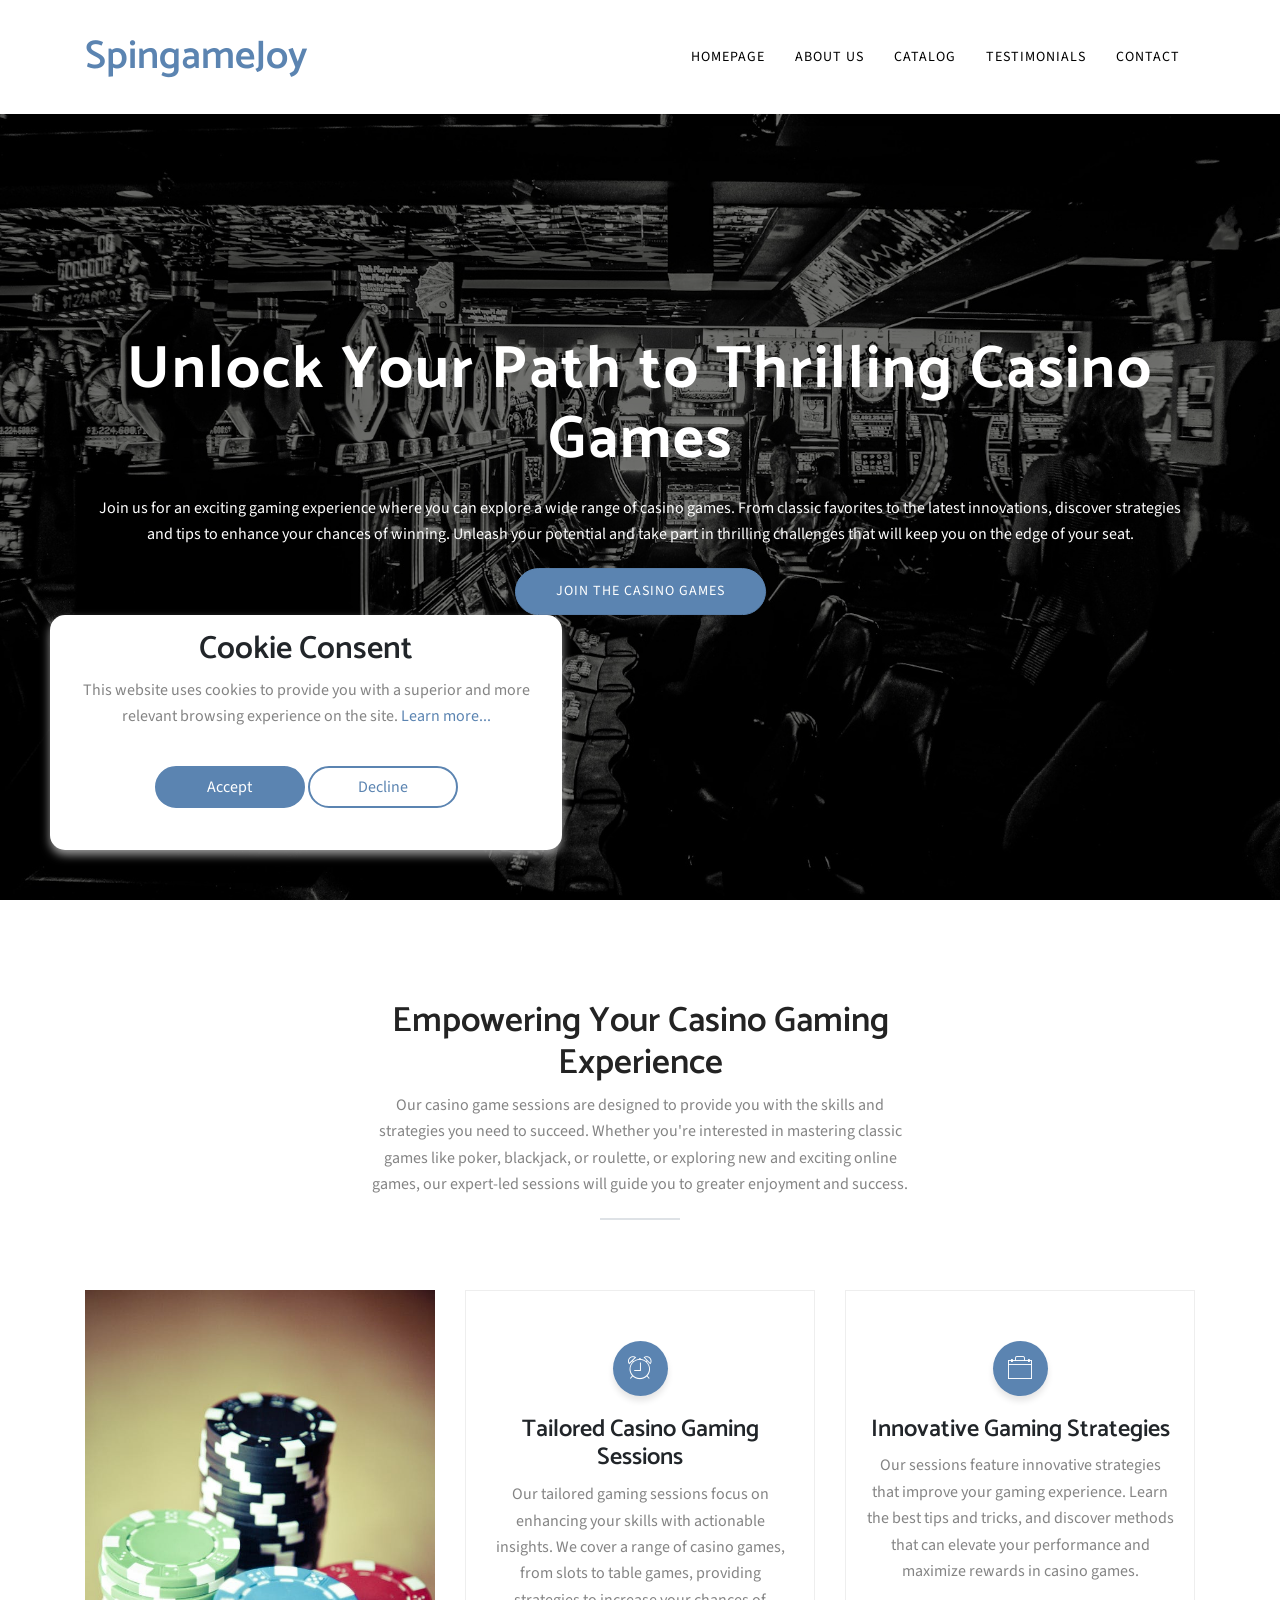
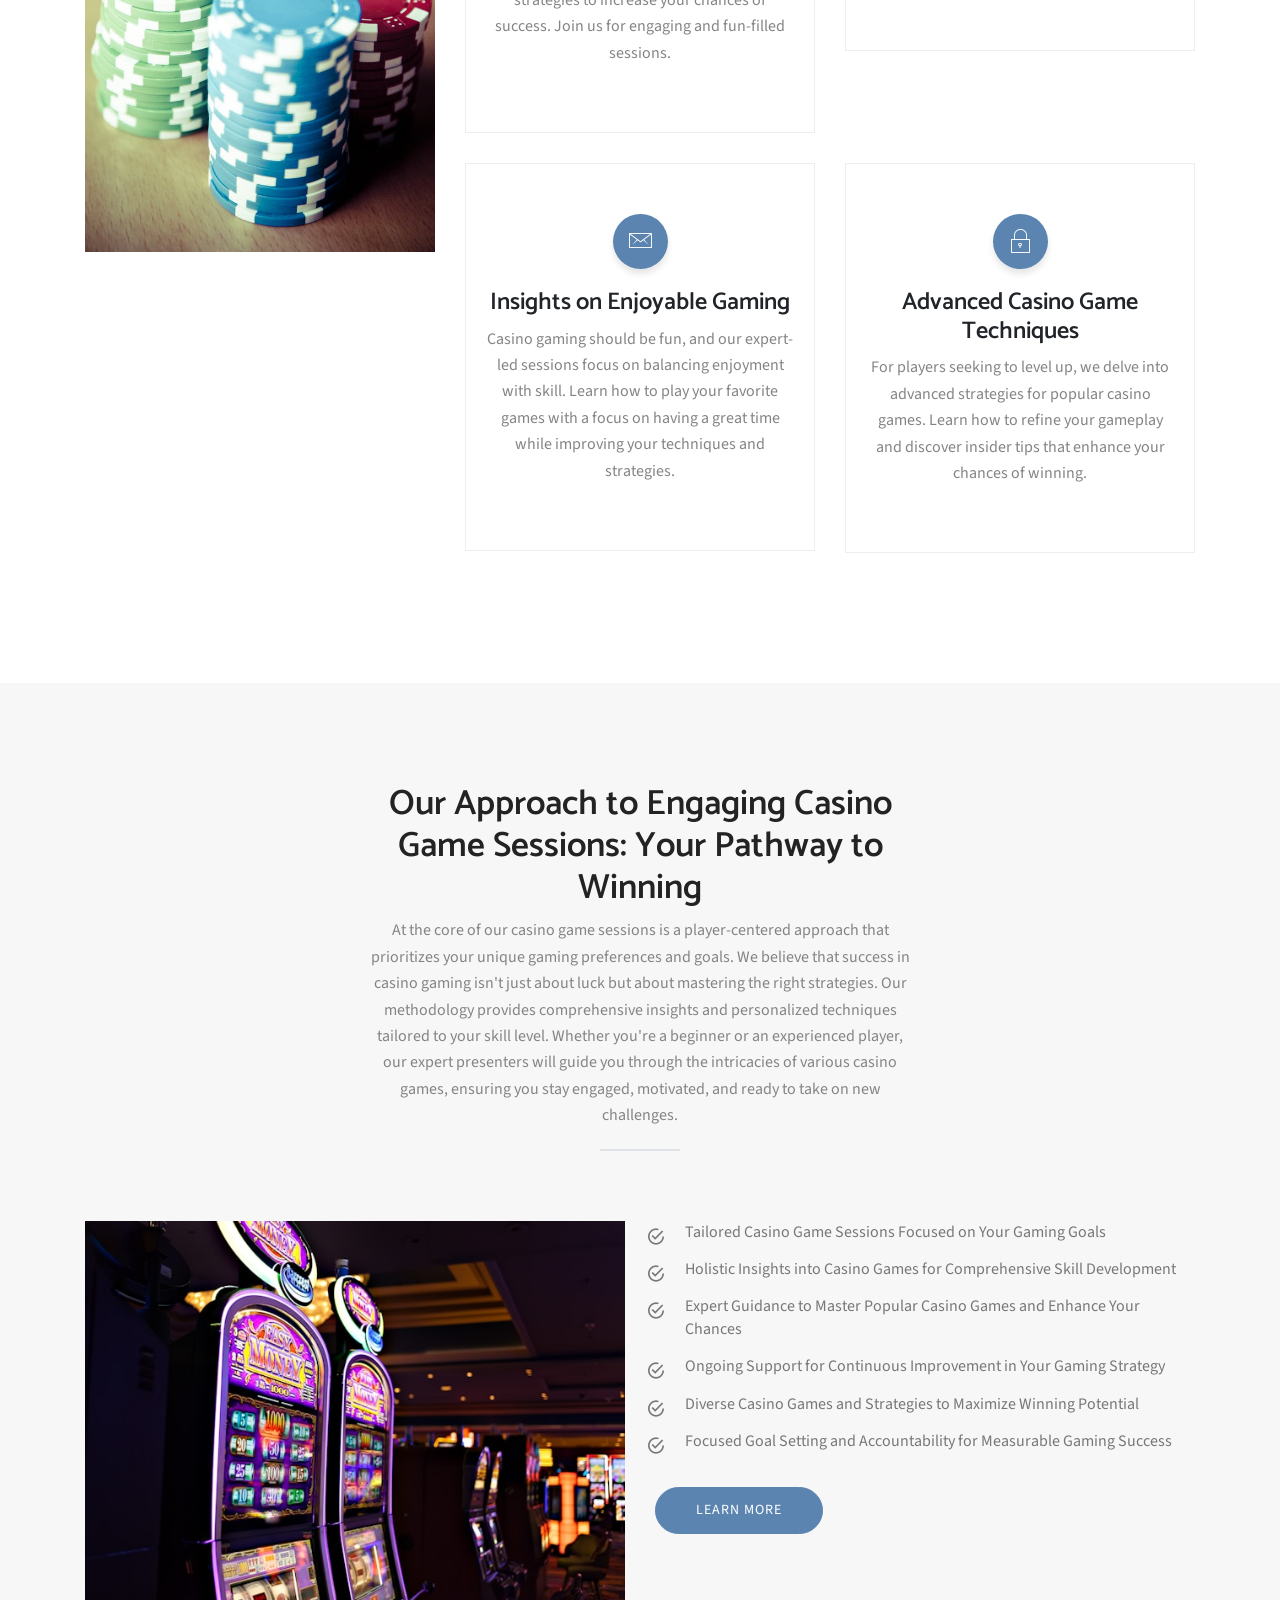
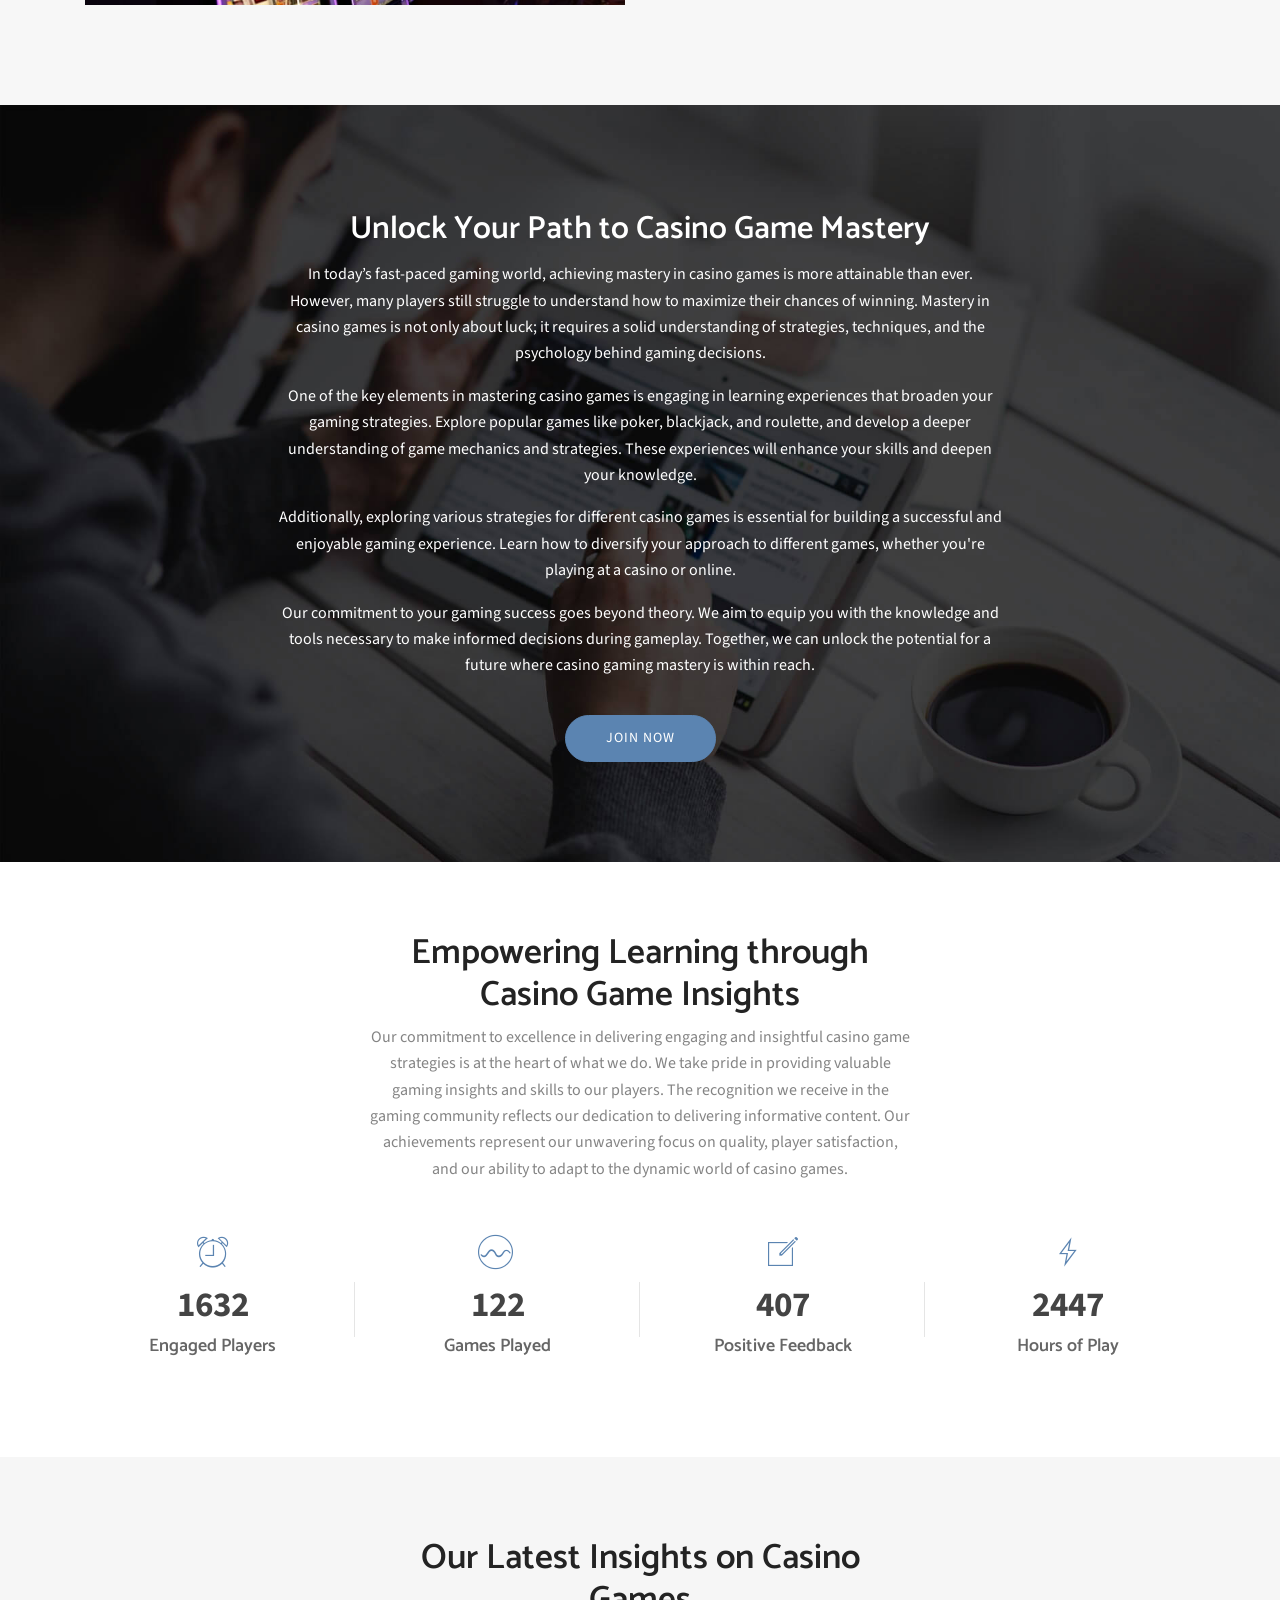
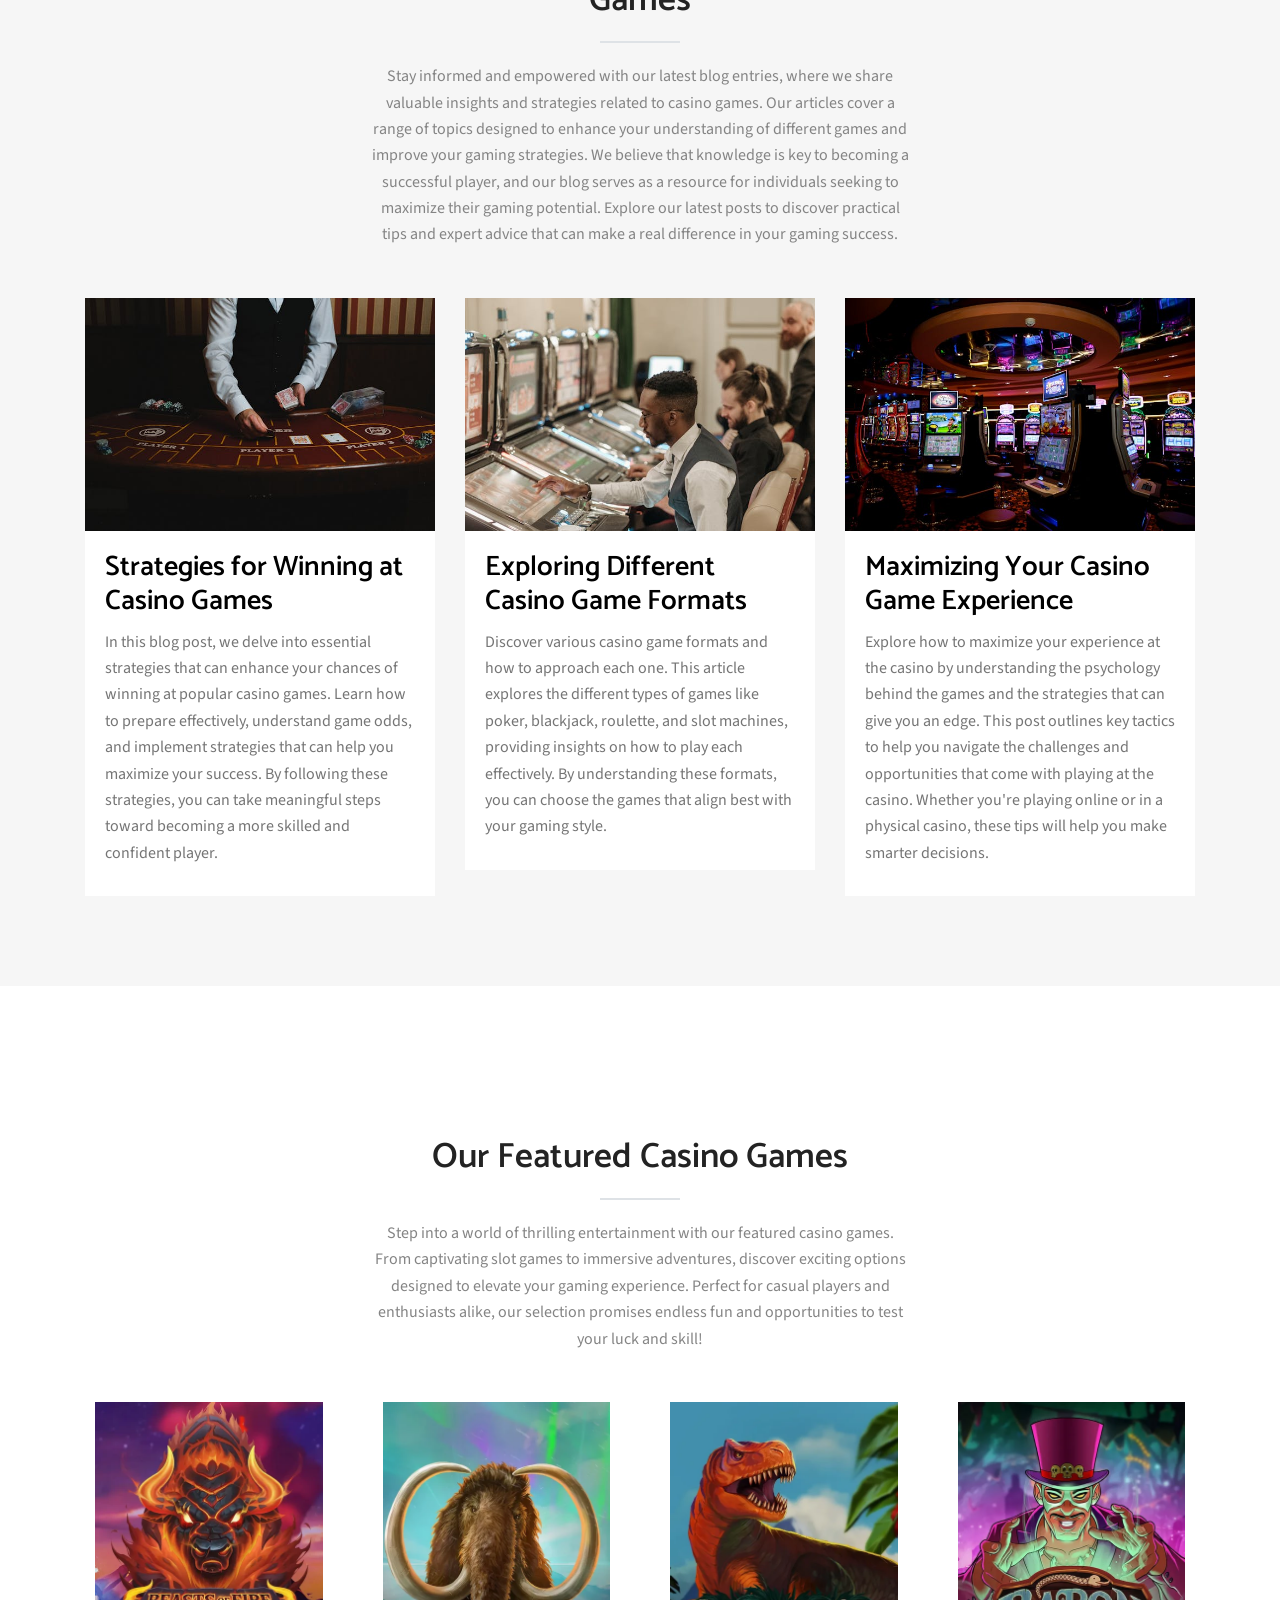
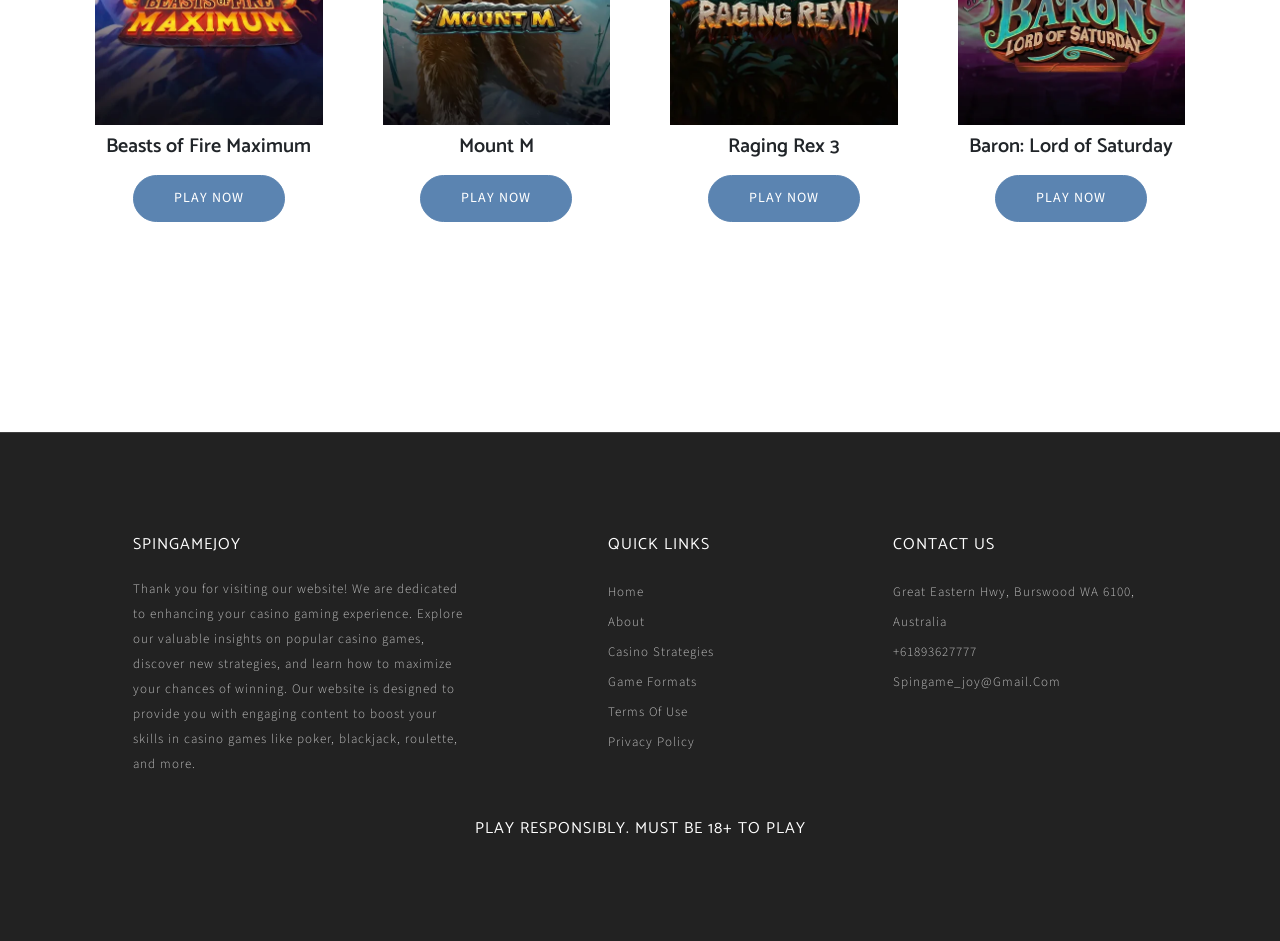
==== commit b416ba99: "WIP" ====
--- a/index.html
+++ b/index.html
@@ -102,7 +102,7 @@
                             </li>
                             <li class="nav-item">
                                 <a class="nav-link" href="service.html"
-                                    >Services</a
+                                    >Catalog</a
                                 >
                             </li>
                             <li class="nav-item">
